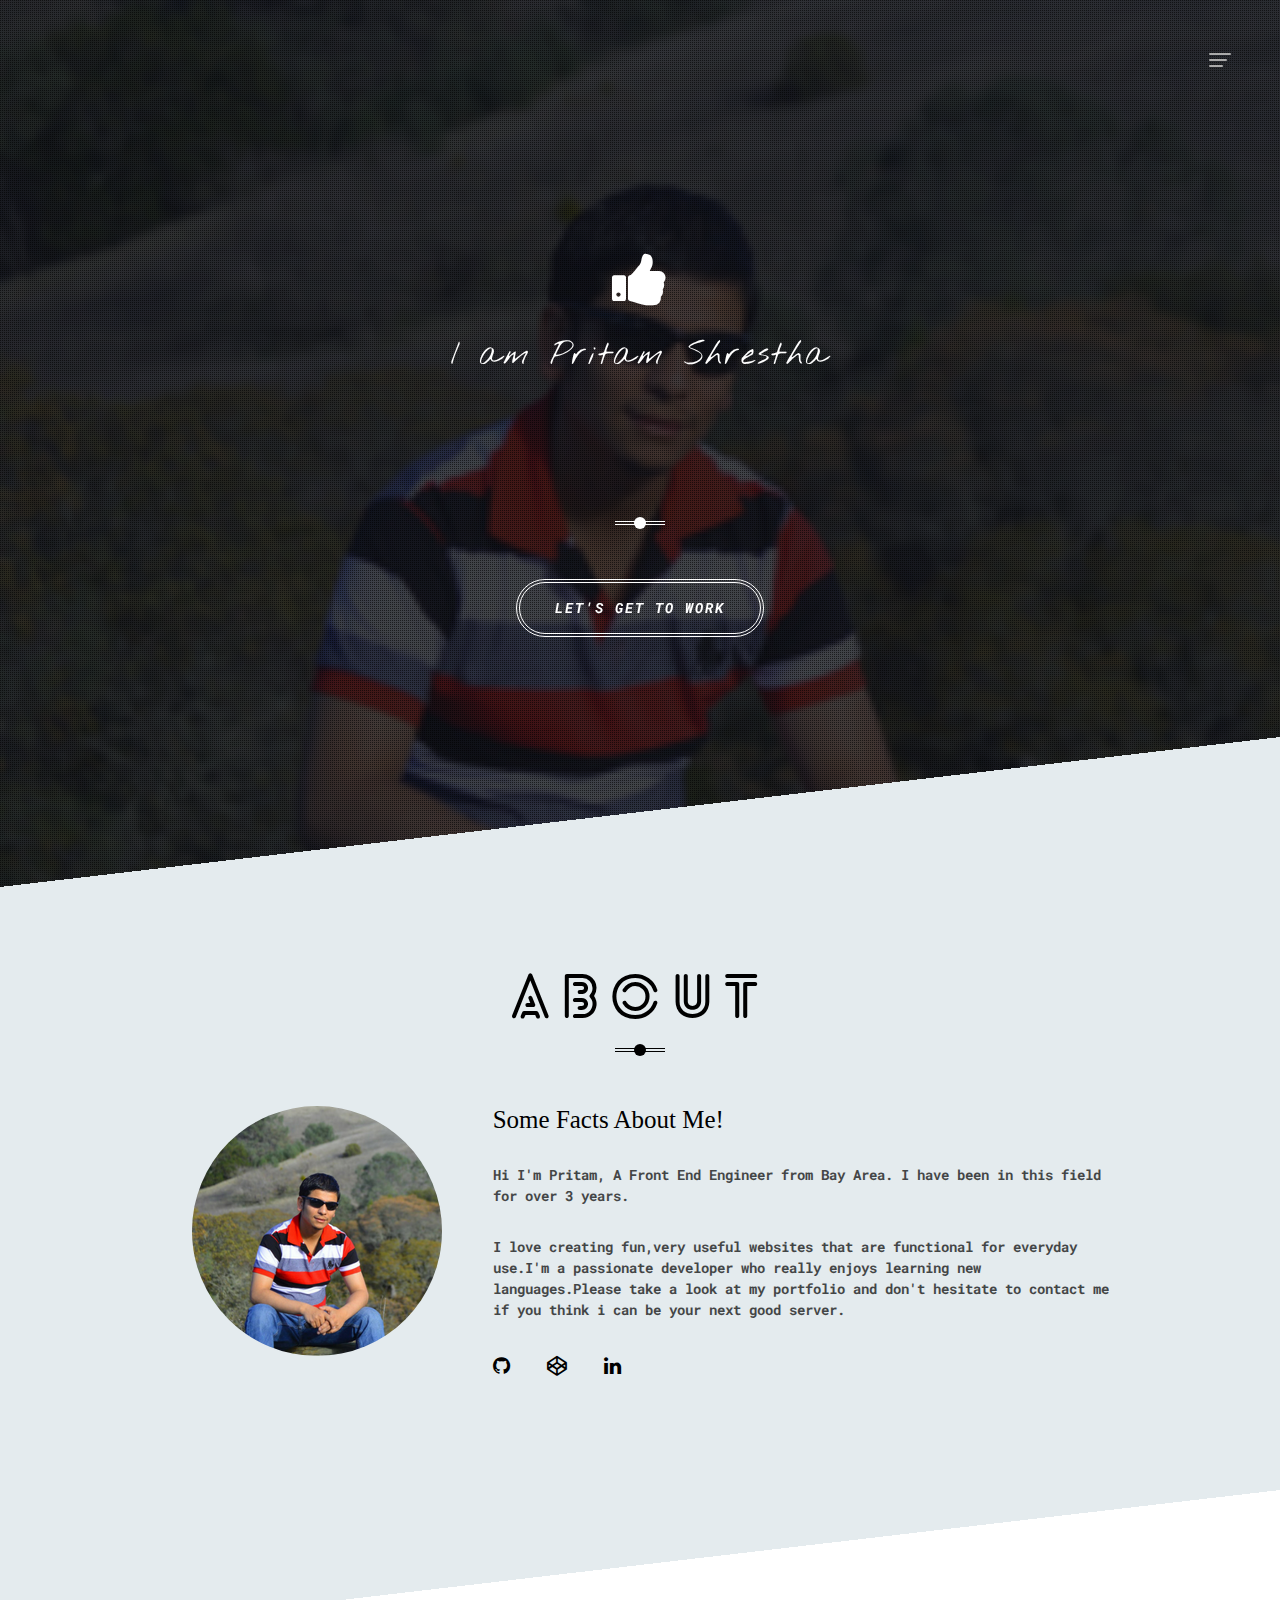
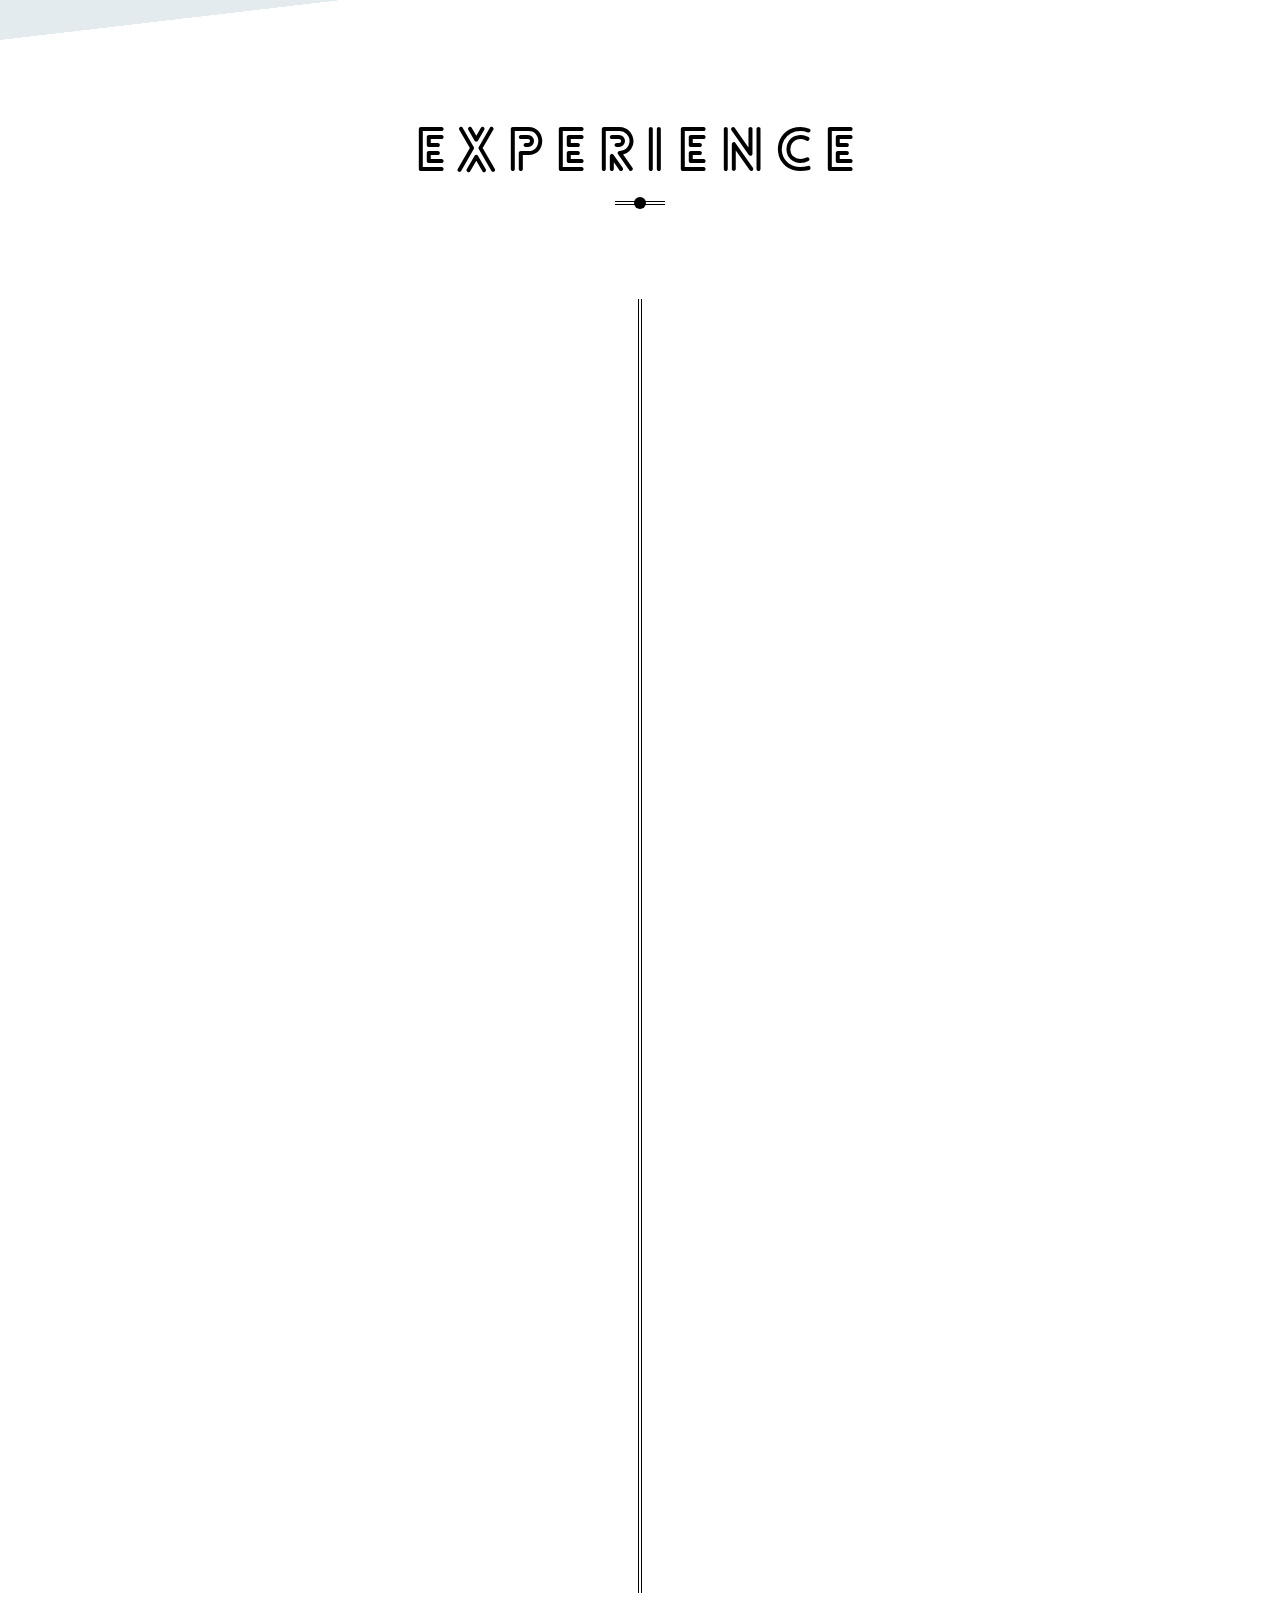
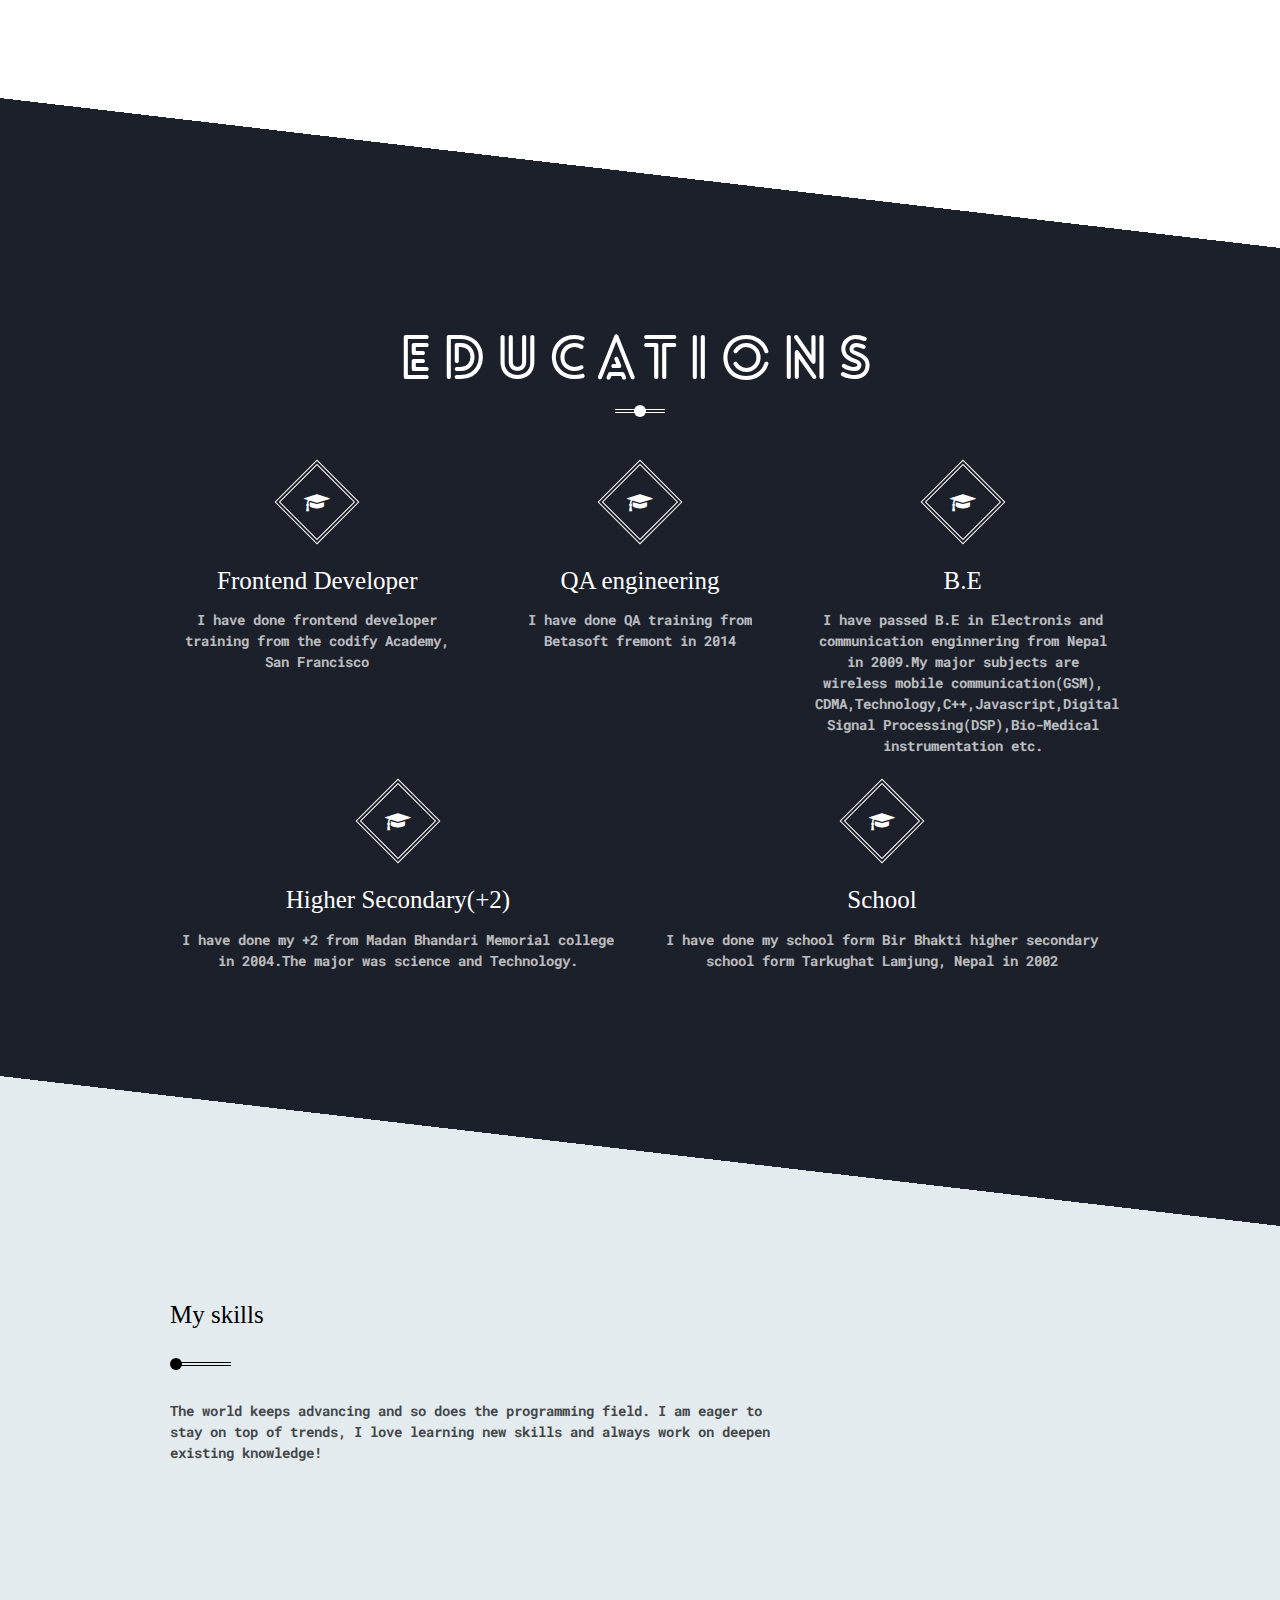
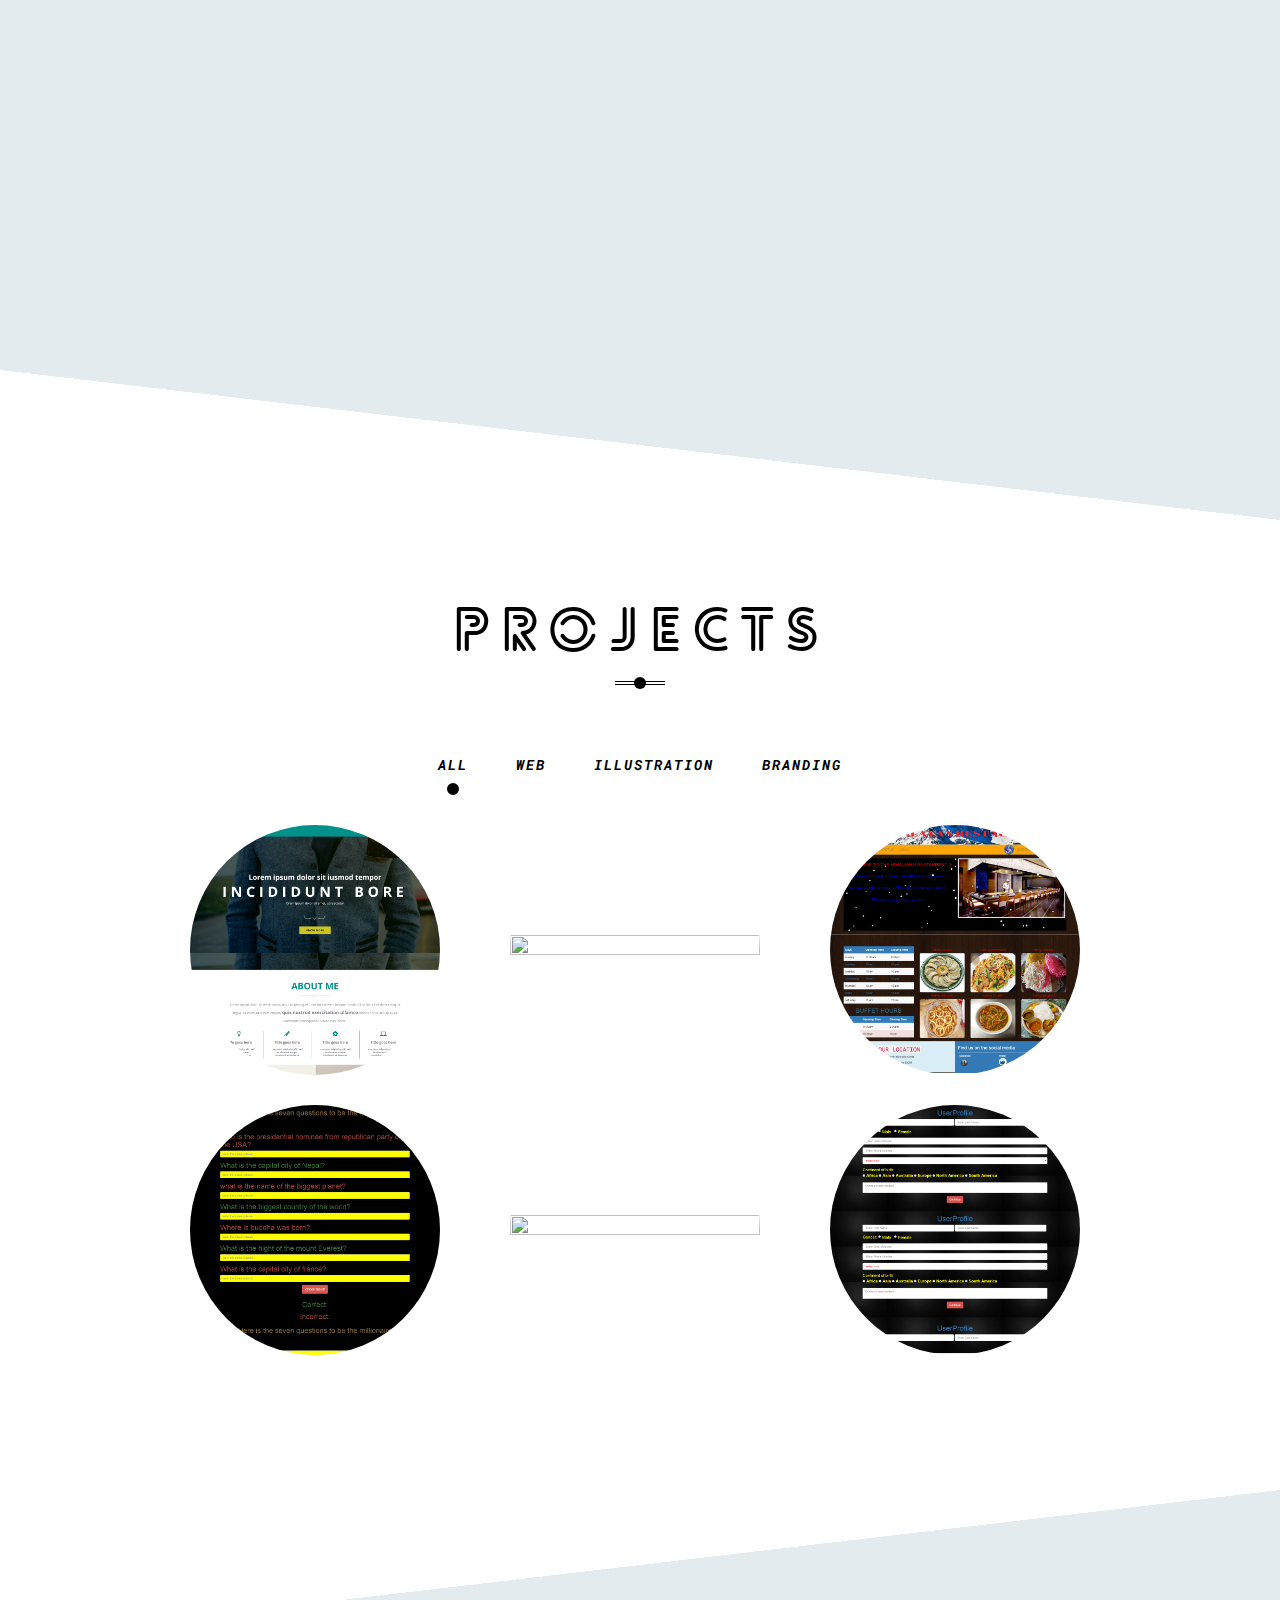
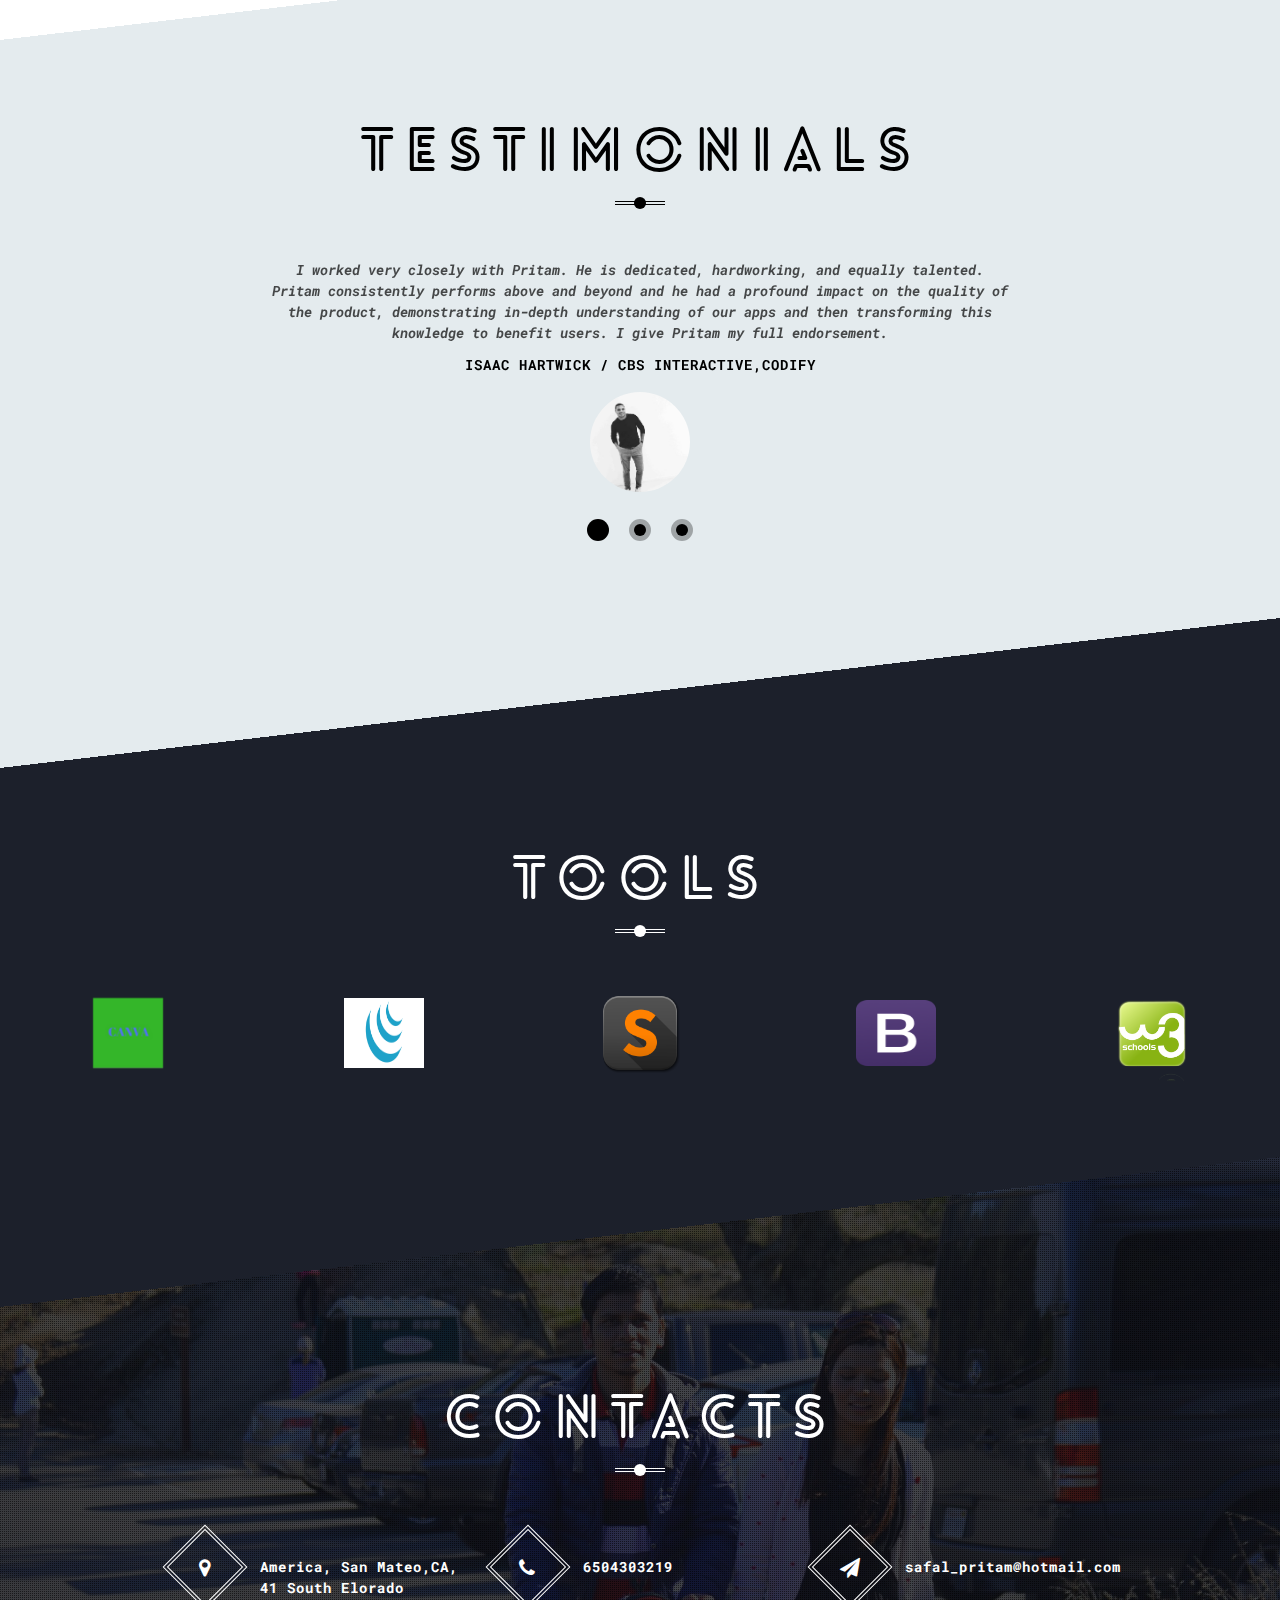
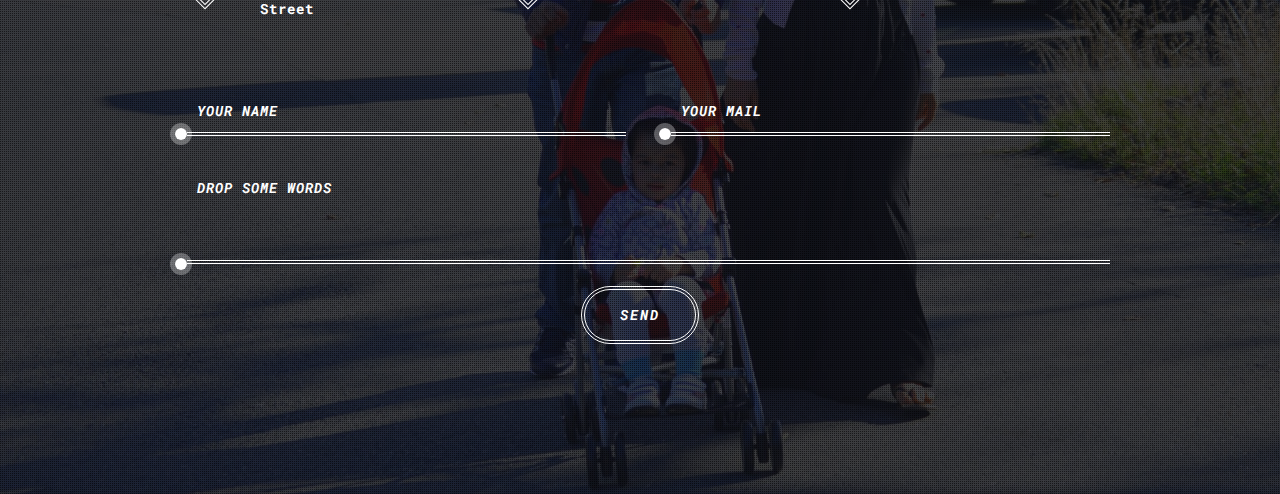
==== index.html @ 8dcb4925 "first commit" ====
<!DOCTYPE html>

<html lang="en">


<head>

  <meta charset="utf-8">
  <meta name="viewport" content="width=device-width, initial-scale=1">

  <title>Pritam shrestha</title>
  <meta name="description" content="One-page responsive VC HTML template">
  <meta name="keywords" content="template, clean, responsive, one-page, creative, vc">
  <meta name="author" content="Alex Ilin">


  <!-- Place favicon.ico in the root directory-->
  <link rel="favicon icon" href="images/mylogo.png">

  <!-- Animate.css-->
  <link rel="stylesheet" href="styles/animate.min.css">

  <!-- Normalize CSS-->
  <link rel="stylesheet" href="styles/normalize.css">

  <!-- Magnific Popup-->
  <link rel="stylesheet" href="plugins/magnific-popup/magnific-popup.css">

  <!-- Owl carousel-->
  <link rel="stylesheet" href="plugins/owl-carousel/owl.carousel.css">

  <!-- Font Awesome-->
  <link rel="stylesheet" href="styles/font-awesome.min.css">

  <!-- Google Fonts-->
  <link href="http://fonts.googleapis.com/css?family=Roboto+Mono:400,400italic,700italic,700%7CNothing+You+Could+Do" rel="stylesheet">

  <!-- Main Stylesheet-->
  <link rel="stylesheet" href="styles/main.css">

</head>

<body>

  <div class="wrapper h-card">

    <!-- BEGIN NAV-->
    <div class="main-nav">
      <nav>
        <ul>
          <li><a href="index.html#intro">Intro</a></li>
          <li><a href="index.html#about">About</a></li>
          <li><a href="index.html#expirience">Expirience</a></li>
          <li><a href="index.html#services">Services</a></li>
          <li><a href="index.html#skills">Skills</a></li>
          <li><a href="index.html#projects">Projects</a></li>
          <li><a href="index.html#testimonials">Testimonials</a></li>
          <li><a href="index.html#clients">Tools</a></li>
          <li><a href="index.html#contacts">Contact</a></li>
          
        </ul>
      </nav>
      <div class="btn-icon btn-nav">
        <div class="line"></div>
        <div class="line"></div>
        <div class="line"></div>
      </div>
    </div>
    <!-- END NAV-->

    <!-- BEGIN HEADER-->
    <section id="intro" class="section section-bg-img section-bg-overlay section-bottom-rise">
      <div class="bg"></div>
      <div class="section-inner">

        <div class="container">

          <div class="intro">
            <header class="heading"><i data-wow-delay="0.1s" class="fa fa-thumbs-up fa-6 wow fadeInDown"></i>
              <h1 class="wow zoomIn"><span class="name">I am <span class="fn">Pritam Shrestha</span></span><span class="animated-letters category"><b class="is-visible">Telecome-Engineer</b><b>QA-Engineer</b><b>Developer</b><b></span></h1>
              <div class="separator wow zoomIn"></div>
            </header>

            <div data-wow-delay="0.1s" class="wow fadeInUp"><a href="#contacts" class="btn btn-bordered btn-go">Let's get to work</a></div>
          </div>

        </div>

      </div>
      <canvas id="particles"></canvas>
    </section>
    <!-- END HEADER-->

    <!-- BEGIN ABOUT SECTION-->
    <section id="about" class="section section-bg-light section-top-rise section-bottom-rise">
      <div class="section-inner">

        <div class="container">

          <header class="heading">
            <h2>About</h2>
            <div class="separator"></div>
          </header>

          <div class="row">
            <div class="col span_4 center">
              <div class="site-photo"><img src="images/pritam1.png" width="250" height="250" alt="Photo" class="photo"></div>
            </div>
            <div class="col span_8">
              <h3 id="two">Some Facts About Me!</h3>
              <p>Hi I'm Pritam, A Front End Engineer from Bay Area. I have been in this field for over 3 years.</p>
              <p>I love creating fun,very useful websites that are functional for everyday use.I'm a passionate developer who really enjoys learning new languages.Please take a look at my portfolio and don't hesitate to contact me if you think i can be your next good server. </p>
              <ul class="social-nav">
                <!-- <li><a href="#"><i class="fa fa-behance"></i></a></li> -->
                <li><a href="https://github.com/pritamshrestha"><i class="fa fa-github"></i></a></li>
                <li><a href="https://codepen.io/pritamshrestha"><i class="fa fa-codepen"></i></a></li>
                <li><a href="https://www.linkedin.com/in/pritam-shrestha"><i class="fa fa-linkedin"></i></a></li>
                <!-- <li><a href="#"><i class="fa fa-flickr"></i></a></li> -->
                <!-- <li><a href="#"><i class="fa fa-instagram"></i></a></li> -->
              </ul>
            </div>
          </div>

        </div>

      </div>
    </section>
    <!-- END ABOUT SECTION-->

    <!-- BEGIN EXPIRIENCE SECTION-->
    <section id="expirience" class="section">
      <div class="section-inner">

        <div class="container">

          <header class="heading">
            <h2>Experience</h2>
            <div class="separator"></div>
          </header>

          <div class="expirience">
            <div class="expirience-item">
              <div class="icon-b wow bounceIn"><i class="fa fa-briefcase"></i></div>
              <div class="expirience-item-inner wow bounceInRight">
                <div class="date">2016+</div>
                <h3>Frontend Developer in Codify Academy</h3>
                <p>“I have never met someone who is more addicted to coding than Pritam” my mentor once said when he introduced me to fellow developer friends. And yes, one can safely say that all i do, and love doing, is writing clean, maintainable and efficient code. </p>

                <p> I am working on various projects writing W3C Validated HTML5, CSS and JavaScript /Json, create design prototypes, take care of performance optimization and debugging, use media queries to create cross device layouts and bring to life a mobile friendly UI.</p>
              </div>
            </div>
            <div class="expirience-item">
              <div class="icon-b wow bounceIn"><i class="fa fa-briefcase"></i></div>
              <div class="expirience-item-inner wow bounceInLeft">
                <div class="date">2014 - 2015</div>
                <h3>QA enginner</h3>
                <p>Involved in test activities for the different projects (web based, e-commerce, client-side applications)
Created test strategies, based on the analysis of the documentation to achieve the best result.
Analyzed requirements and development test plans, test scenarios and test cases.
Executed test cases for functional, unit, integration, validation, end-to-end and regression for web application.
Analyzed application and errors escalated issues to developers and verified fixes.
Developed test summary reports for the upper management.

</p>
              </div>
            </div>
            <div class="expirience-item">
              <div class="icon-b wow bounceIn"><i class="fa fa-briefcase"></i></div>
              <div class="expirience-item-inner wow bounceInRight">
                <div class="date">2011 - 2014</div>
                <h3>SFO</h3>
                <p>I have worked almost two years at the world's busiest airport SFO in a customer service center as a customer service repersentative.I was in-charge of a team of 10 people for customer service at international arrival of SFO.I tripled the annual income of this company through expert customer service handling.</p>
                
              </div>
            </div>
            
            <div class="expirience-item">
              <div class="icon-b wow bounceIn"><i class="fa fa-briefcase"></i></div>
              <div class="expirience-item-inner wow bounceInRight">
                <div class="date">2009- 2010</div>
                <h3>Telecome Engineer</h3>
                <p>Developed and wrote procedures for installation, use, and troubleshooting of   communications hardware and software.
                 Managed and controlled electrical supply and maintenance operations in GSM field, BS field and Telecom Exchange field.
                 Solved problems regarding to communicating devices on power issues

</p>
              </div>
            </div>
          </div>

        </div>

      </div>
    </section>
    <!-- END EXPIRIENCE SECTION-->

    <!-- BEGIN education section-->
    <section id="services" class="section section-bg-dark section-top-fall section-bottom-fall">
      <div class="section-inner">

        <div class="container">

          <header class="heading">
            <h2 id="one">EDUCATIONS</h2>
            <div class="separator"></div>
          </header>

          <div class="row services">
          <!-- adding the row -->
           <div class="row">
            <div class="col span_4">
                <div class="icon-b"><i class="fa fa-mortar-board"></i></div>
                <h3>Frontend Developer</h3>
                <p>I have done frontend developer training from the codify Academy, San Francisco</p>
             </div>
             <div class="col span_4">
                <div class="icon-b"><i class="fa fa-mortar-board"></i></div>
                <h3>QA engineering</h3>
                <p>I have done QA training from Betasoft fremont in 2014</p>
             </div>

            <div class="col span_4">
              <div class="icon-b"><i class="fa fa-mortar-board"></i></div>
              <h3>B.E</h3>
              <p>I have passed B.E in Electronis and communication enginnering from Nepal in 2009.My major subjects are wireless  mobile communication(GSM), CDMA,Technology,C++,Javascript,Digital Signal Processing(DSP),Bio-Medical instrumentation etc.</p>
            </div>
            </div>
          <!-- this is the end of the first row -->
          <!-- this is the start of the another row -->
          <div class="row">
            <div class="col span_6">
              <div class="icon-b"><i class="fa fa-mortar-board"></i></div>
              <h3>Higher Secondary(+2)</h3>
              <p>I have done my +2 from Madan Bhandari Memorial college in 2004.The major was science and Technology.</p>
            </div>
            <div class="col span_6">
              <div class="icon-b"><i class="fa fa-mortar-board"></i></div>
              <h3>School</h3>
              <p>I have done my school form Bir Bhakti higher secondary school form Tarkughat Lamjung, Nepal in 2002</p>
            </div>
            
            </div>
            <!-- this is the end of the second row -->
        

        </div>

      </div>
    </section>
    <!-- END SERVICES SECTION-->

    <!-- BEGIN SKILLS SECTION-->
    <section id="skills" class="section section-bg-light section-top-fall section-bottom-fall">
      <div class="section-inner">

        <div class="container">

          <div class="row">
            <div class="col span_8">
              <h3 id="two">My skills</h3>
              <div class="separator l"></div>
              <p>The world keeps advancing and so does the programming field. I am eager to stay on top of trends, I love learning new skills and always work on deepen existing knowledge!</p>
              
            </div>
            <div class="col span_4">
              <div class="skills">
                <div data-progress="100" class="skills-item wow">
                  <div class="skills-item-progress"></div>
                  <h4>JQUERY AND JAVASCRIPT</h4>
                </div>
                <div data-progress="100" class="skills-item wow">
                  <div class="skills-item-progress"></div>
                  <h4>GIT AND GITHUB</h4>
                </div>
                <div data-progress="100" class="skills-item wow">
                  <div class="skills-item-progress"></div>
                  <h4>HTML AND CSS3</h4>
                </div>
                <div data-progress="100" class="skills-item wow">
                  <div class="skills-item-progress"></div>
                  <h4>BOOTSTRAP</h4>
                </div>
                <div data-progress="100" class="skills-item wow">
                  <div class="skills-item-progress"></div>
                  <h4>ANGULARJS</h4>
                </div>
                <div data-progress="100" class="skills-item wow">
                  <div class="skills-item-progress"></div>
                  <h4>C</h4>
                </div>
                <div data-progress="100" class="skills-item wow">
                  <div class="skills-item-progress"></div>
                  <h4>c++</h4>
                </div>
                <div data-progress="100" class="skills-item wow">
                  <div class="skills-item-progress"></div>
                  <h4>JAVA</h4>
                </div>
                <div data-progress="100" class="skills-item wow">
                  <div class="skills-item-progress"></div>
                  <h4>SQL</h4>
                </div>
                <div data-progress="100" class="skills-item wow">
                  <div class="skills-item-progress"></div>
                  <h4>QUALITY CENTER</h4>
                </div>
                <div data-progress="100" class="skills-item wow">
                  <div class="skills-item-progress"></div>
                  <h4>QA TESTING AND AUTOMATION</h4>
                </div>
              </div>
            </div>
          </div>

        </div>

      </div>
    </section>
    <!-- END SKILLS SECTION-->

    <!-- BEGIN PROJECTS SECTION-->
    <section id="projects" class="section">
      <div class="section-inner">

        <div class="container">

          <header class="heading">
            <h2>Projects</h2>
            <div class="separator"></div>
          </header>

          <ul class="filter">
            <li data-group="all" class="active">All</li>
            <li data-group="web">Web</li>
            <li data-group="illustration">Illustration</li>
            <li data-group="branding">Branding</li>
          </ul>

          <ul class="works">
            <li data-groups="[&quot;web&quot;]" class="works-item"><a href="#works-item-details-1" class="works-item-link"><span class="works-item-thumb"><img src="images/replication.png" width="250" height="250" alt=""></span></a>
              <div id="works-item-details-1" class="popup mfp-hide">
                <figure><img src="images/replication1.png" width="750" height="500" alt=""></figure>
                <div class="popup-inner">
                  <h3>Replication</h3>
                  <p>This is the first project of this portfolio.Where i replicated the simple website by using CSS and HTML.</p>
                  <div class="center"><a href="Replication/index.html" class="btn">View site</a></div>
                </div>
              </div>
            </li>
            <li data-groups="[&quot;branding&quot;]" class="works-item"><a href="#works-item-details-2" class="works-item-link"><span class="works-item-thumb"><img src="images/advanced.png" width="250" height="250" alt=""></span></a>
              <div id="works-item-details-2" class="popup mfp-hide">
                <figure><img src="images/advanced1.png" width="750" height="500" alt=""></figure>
                <div class="popup-inner">
                  <h3>Advanced Replication</h3>
                  <p>This is the another replication project.Where i replicated the advanced website with the help of CSS and HTML.</p>
                  <div class="center"><a href="Advanced%20-strich/index.html" class="btn">View site</a></div>
                </div>
              </div>
            </li>
            <li data-groups="[&quot;web&quot;]" class="works-item works-item-w"><a href="#works-item-details-3" class="works-item-link"><span class="works-item-thumb"><img src="images/restaurant.png" width="250" height="250" alt=""></span></a>
              <div id="works-item-details-3" class="popup mfp-hide">
                <figure><img src="images/restaurant1.png" width="750" height="500" alt=""></figure>
                <div class="popup-inner">
                  <h3>Restaurant Project</h3>
                  <p>This is my restaurant project where i built multipage website using CSS,BOOTSTRAP,JQUERY,HTML,PLUGIN and JAVASCRIPT.It is reponsive in nature.</p>
                  <div class="center"><a href="Restaurant/index1.html" class="btn">View site</a></div>
                </div>
              </div>
            </li>
            <li data-groups="[&quot;illustration&quot;]" class="works-item works-item-t"><a href="#works-item-details-4" class="works-item-link"><span class="works-item-thumb"><img src="images/frontquiz.png" width="250" height="250" alt=""></span></a>
              <div id="works-item-details-4" class="popup mfp-hide">
                <figure><img src="images/million1.png" width="750" height="500" alt=""></figure>
                <div class="popup-inner">
                  <h3>QuizApp Project</h3>
                  <p>This is my another quiz type project where you can enter the answers of the asked questions and it will display the result with the prize and awesome fireworks.</p>
                  <div class="center"><a href="QuizApp/quiz.html" class="btn">View site</a></div>
                </div>
              </div>
            </li>
            <li data-groups="[&quot;web&quot;]" class="works-item"><a href="#works-item-details-5" class="works-item-link"><span class="works-item-thumb"><img src="images/gallery.png" width="250" height="250" alt=""></span></a>
              <div id="works-item-details-5" class="popup mfp-hide">
                <figure><img src="images/gallery1.png" width="750" height="500" alt=""></figure>
                <div class="popup-inner">
                  <h3>Clothes-Gallery</h3>
                  <p>This is my ecommerce project where i displayed the different clothes and their information for the end user.I have done this project using object constructor method.</p>
                  <div class="center"><a href="clothes-gallory/index.html" class="btn">View site</a></div>
                </div>
              </div>
            </li>
            <li data-groups="[&quot;branding&quot;]" class="works-item"><a href="#works-item-details-6" class="works-item-link"><span class="works-item-thumb"><img src="images/frontprofile.png" width="250" height="250" alt=""></span></a>
              <div id="works-item-details-6" class="popup mfp-hide">
                <figure><img src="images/profile1.png" width="750" height="500" alt=""></figure>
                <div class="popup-inner">
                  <h3>UserProfile Project</h3>
                  <p>This is also another project i have done using the javascript.Where you can enter all your information.Once you click the button it will create the new page to display the all entered information of the user</p>
                  <div class="center"><a href="ProfileApp/index.html" class="btn">View site</a></div>
                </div>
              </div>
            </li>
          </ul>
        </div>
      </div>
    </section>
    <!-- END PROJECTS SECTION-->

    <!-- BEGIN TESTIMONIALS SECTION-->
    <section id="testimonials" class="section section-bg-light section-top-rise section-bottom-rise">
      <div class="section-inner">

        <div class="container">

          <header class="heading">
            <h2 id="two">Testimonials</h2>
            <div class="separator"></div>
          </header>

          <div class="slideshow testimonials">
            <blockquote>
              <p>I worked very closely with Pritam. He is dedicated, hardworking, and equally talented. Pritam consistently performs above and beyond and he had a profound impact on the quality of the product, demonstrating in-depth understanding of our apps and then transforming this knowledge to benefit users. I give Pritam my full endorsement.</p>
              <div class="author">isaac hartwick / cbs interactive,codify</div>
              <div class="site-photo"><img src="images/isaachartwick.jpg" width="70" height="70" alt=""></div>
            </blockquote>
            <blockquote>
              <p>It’s rare that you come across a stand out talent like Pritam. I am particularly impressed how quickly he takes on new challenges! His work is incredibly thorough and efficient. No matter how tight a deadline is, i know Pritam gets it done. He thinks outside of the box, is passionate and communicates effectively.</p>
              <div class="author">narayan / Google</div>
              <div class="site-photo"><img src="images/daji.jpg" width="70" height="70" alt=""></div>
            </blockquote>
            <blockquote>
              <p>I've never met someone who's more addicted to coding than Pritam! he's not only fun to hang out with but the quality of her work is outstanding. No matter how late at night, Pritam doesn't stop until it's done. He is an inspiration to our students!</p>
              <div class="author">Matt brody / Codify</div>
              <div class="site-photo"><img src="images/matt.jpg" width="70" height="70" alt=""></div>
            </blockquote>
          </div>

        </div>

      </div>
    </section>
    <!-- END TESTIMONIALS SECTION-->

    <!-- BEGIN CLIENTS SECTION-->
    <section id="clients" class="section section-bg-dark section-top-rise section-bottom-rise">
      <div class="section-inner">

        <header class="heading">
          <h2 id="one">TOOLS</h2>
          <div class="separator"></div>
        </header>

        <div class="clients">
          <div class="clients-item"><a href="https://www.canva.com"><img src="images/canva.png" width="70" height="70" alt=""></a></div>
          <div class="clients-item"><a href="https://www.jquery.com"><img src="images/jquery-logo.jpg" width="80" height="70" alt=""></a></div>
          <div class="clients-item"><a href="https://www.sublimetext.com"><img src="images/sublime.png" width="80" height="80" alt=""></a></div>
          <div class="clients-item"><a href="https://www.getbootstrap.com"><img src="images/bootstrap.png" width="80" height="66" alt=""></a></div>
          <div class="clients-item"><a href="http://www.w3schools.com/"><img src="images/w3schools.png" width="95" height="95" alt=""></a></div>
          <div class="clients-item"><a href="https://developer.chrome.com/devtools"><img src="images/chrome_logo.png" width="80" height="80" alt=""></a></div>
          <div class="clients-item"><a href="http://www.photoshop.com/"><img src="images/ps.jpg" width="80" height="70" alt=""></a></div>
          <div class="clients-item"><a href="https://www.office.com"><img src="images/msoffice.png" width="80" height="80" alt=""></a></div>
          
        </div>

      </div>
    </section>
    <!-- END CLIENTS SECTION-->

    <!-- BEGIN FOOTER-->
    <section id="contacts" class="section section-bg-img section-bg-overlay section-top-rise">
      <div class="bg"></div>
      <div class="section-inner">

        <div class="container">

          <header class="heading">
            <h2 id="one">Contacts</h2>
            <div class="separator"></div>
          </header>

          <div class="contacts">
            <div class="row">
              <div class="col span_4">
                <div class="contacts-item">
                  <div class="icon-b"><i class="fa fa-map-marker"></i></div>
                  <address class="adr"><span class="country-name">America</span>, <span class="locality">San Mateo,CA</span>, <br><span class="street-address">41 South Elorado Street</span></address>
                </div>
              </div>
              <div class="col span_4">
                <div class="contacts-item">
                  <div class="icon-b"><i class="fa fa-phone"></i></div><span class="tel">6504303219</span>
                </div>
              </div>
              <div class="col span_4">
                <div class="contacts-item">
                  <div class="icon-b"><i class="fa fa-send"></i></div><a href="mailto:mail@yoursite.com" class="email">safal_pritam@hotmail.com</a>
                </div>
              </div>
            </div>
          </div>
          <form method="post" action="send.php" class="contact-form">
            <div class="row">
              <div class="col span_6">
                <div class="input">
                  <label for="name">Your name</label>
                  <div class="input-field">
                    <input type="text" name="name" id="name" class="input-field-item required">
                  </div>
                </div>
              </div>
              <div class="col span_6">
                <div class="input">
                  <label for="email">Your mail</label>
                  <div class="input-field">
                    <input type="text" name="email" id="email" class="input-field-item required">
                  </div>
                </div>
              </div>
            </div>
            <div class="input">
              <label for="message">Drop some words</label>
              <div class="input-field">
                <textarea name="message" id="message" cols="30" rows="5" class="input-field-item required"></textarea>
              </div>
            </div>
            <div class="center">
              <input type="submit" value="Send" class="btn btn-bordered">
            </div>
          </form>

        </div>

      </div>
    </section>
    <!-- END FOOTER-->

  </div>

  <!-- jQuery-->
  <script src="scripts/jquery.min.js"></script>

  <!-- Instafeed-->
  <script src="plugins/instafeed/instafeed.min.js"></script>

  <!-- Google Maps API-->
  <script src="https://maps.googleapis.com/maps/api/js?v=3.exp"></script>

  <!-- Magnific Popup-->
  <script src="plugins/magnific-popup/jquery.magnific-popup.min.js"></script>

  <!-- One Page Nav-->
  <script src="plugins/one-page-nav/jquery.nav.js"></script>

  <!-- Owl Carousel-->
  <script src="plugins/owl-carousel/owl.carousel.min.js"></script>

  <!-- Shuffle-->
  <script src="plugins/shuffle/jquery.shuffle.modernizr.min.js"></script>

  <!-- Twitter Fetcher-->
  <script src="plugins/twitter-fetcher/twitterFetcher_min.js"></script>

  <!-- Validate-->
  <script src="plugins/jquery-validate/jquery.validate.min.js"></script>

  <!-- WOW-->
  <script src="plugins/wowjs/wow.min.js"></script>

  <!-- Main Scripts-->
  <script src="scripts/main.js"></script>

</body>

</html>
---- styles/main.css ----
@charset "UTF-8";
@font-face {
  font-family: 'loveloline_bold';
  src: url("../fonts/lovelo_line_bold-webfont.eot");
  src: url("../fonts/lovelo_line_bold-webfont.eot?#iefix") format("embedded-opentype"), url("../fonts/lovelo_line_bold-webfont.woff2") format("woff2"), url("../fonts/lovelo_line_bold-webfont.woff") format("woff"), url("../fonts/lovelo_line_bold-webfont.ttf") format("truetype"), url("../fonts/lovelo_line_bold-webfont.svg#loveloline_bold") format("svg");
  font-weight: normal;
  font-style: normal;
}

body {
  position: relative;
  background: #fff;
  font: 87.5%/1 Roboto Mono, serif;
  -webkit-tap-highlight-color: transparent;
}

h1 {
  margin: 0 0 30px;
  font: 6.42857em / 1 loveloline_bold;
  letter-spacing: 5px;
  text-transform: uppercase;
}

h1 .name {
  display: block;
  margin: 0 0 25px;
  font: 0.35714em / 1 Nothing You Could Do, cursive;
  letter-spacing: 2px;
  text-transform: none;
  color:#ffffff;/*changed color*/
}

h1 b {
  font-weight: normal;
}

h2 {
  margin: 0 0 30px;
  font: 4.28571em / 1.2 loveloline_bold;
  letter-spacing: 10px;
  text-transform: uppercase;
}

h2 a {
  text-decoration: none;
  color: currentColor;
}

h3 {
  margin: 0 0 30px;
  font: 1.78571em / 1.1 Source Code Pro, cursive;
  /*adding green color*/
  color:#ffffff;
}
/*adding new class*/
#two{
  color:#000000;
}

h3 a {
  text-decoration: none;
  color: currentColor;
}

h4 {
  margin: 0 0 10px;
  font-weight: bold;
  font-style: italic;
  letter-spacing: 1px;
  text-transform: uppercase;
}

p,
ul,
ol,
address {
  margin: 0 0 30px;
  font-style: normal;
  line-height: 1.5;
  opacity: 0.7;
}

ol,
ul {
  padding: 0 0 0 30px;
}

ol li,
ul li {
  padding: 0 0 5px;
}

a {
  /*modified*/
  color: #aaa;
  transition: 0.3s;
}

a:hover {
  text-decoration: none;
}

a .fa {
  margin: 0 5px 0 0;
}

blockquote {
  margin: 0 0 30px;
  padding: 30px 100px;
  border: 4px double;
  border-left: none;
  border-right: none;
  text-align: center;
}

blockquote p {
  margin-bottom: 15px;
  font-style: italic;
}

blockquote .author {
  margin: 0 0 20px;
  font-weight: bold;
  font-size: 1em;
  letter-spacing: 1px;
  text-transform: uppercase;
}

figure {
  margin: 0;
}

figure img {
  max-width: 100%;
  height: auto;
}

label {
  font-style: italic;
  font-size: 1em;
  letter-spacing: 1px;
  text-transform: uppercase;
}

form p {
  opacity: 1;
}

input[type="text"],
input[type="password"],
input[type="email"],
textarea {
  position: relative;
  width: 100%;
  margin: 0;
  padding: 10px;
  background: transparent;
  border: none;
  border-bottom: 4px double currentColor;
  box-sizing: border-box;
  border-radius: 0;
  font: 1em / 1 Roboto Mono, serif;
  color: currentColor;
  transition: 0.3s;
  outline: none;
}

textarea {
  resize: none;
}

select {
  width: 100%;
  padding: 10px;
  border: 4px double;
}

hr {
  margin: 50px 0;
  background: none;
  border: none;
  border-bottom: 4px double;
  color: #000;
}

.section-bg-dark hr,
.section-bg-overlay hr,
.section-bg-img-dark hr {
  color: #ffffff;
}

.section-bg-light hr {
  color: #000000;
}

.content-box-dark hr {
  color: #ffffff;
}

.content-box-light hr {
  color: #000000;
}

sup {
  vertical-align: top;
  line-height: 1;
}

table {
  width: 100%;
  border: 4px double;
}

table th,
table td {
  padding: 10px;
  text-align: left;
  border: 1px solid;
}

a.alignleft,
a.alignright {
  position: relative;
  z-index: 5;
}

.no-margin {
  margin: 0 !important;
}

.no-padding {
  padding: 0 !important;
}

.no-padding .section-inner {
  padding: 0 !important;
}

.container {
  position: relative;
  width: 940px;
  margin: auto;
  z-index: 10;
}

.row:after {
  content: "";
  display: table;
  clear: both;
}

.row > .col {
  border: 0px solid transparent;
  float: left;
  box-sizing: border-box;
  background-clip: padding-box !important;
  margin-left: 3%;
}

.row .col:first-child {
  margin-left: 0;
}

.row .span_1 {
  width: 5.5833333333%;
  border-left-width: 0;
  padding: 0 0%;
  margin-left: 3%;
}

.row .span_2 {
  width: 14.1666666667%;
  border-left-width: 0;
  padding: 0 0%;
  margin-left: 3%;
}

.row .span_3 {
  width: 22.75%;
  border-left-width: 0;
  padding: 0 0%;
  margin-left: 3%;
}

.row .span_4 {
  width: 31.3333333333%;
  border-left-width: 0;
  padding: 0 0%;
  margin-left: 3%;
}

.row .span_5 {
  width: 39.9166666667%;
  border-left-width: 0;
  padding: 0 0%;
  margin-left: 3%;
}

.row .span_6 {
  width: 48.5%;
  border-left-width: 0;
  padding: 0 0%;
  margin-left: 3%;
}

.row .span_7 {
  width: 57.0833333333%;
  border-left-width: 0;
  padding: 0 0%;
  margin-left: 3%;
}

.row .span_8 {
  width: 65.6666666667%;
  border-left-width: 0;
  padding: 0 0%;
  margin-left: 3%;
}

.row .span_9 {
  width: 74.25%;
  border-left-width: 0;
  padding: 0 0%;
  margin-left: 3%;
}

.row .span_10 {
  width: 82.8333333333%;
  border-left-width: 0;
  padding: 0 0%;
  margin-left: 3%;
}

.row .span_11 {
  width: 91.4166666667%;
  border-left-width: 0;
  padding: 0 0%;
  margin-left: 3%;
}

.row .span_12 {
  margin-left: 0;
  width: 100%;
}

.section {
  position: relative;
}

.section .section-inner {
  overflow: hidden;
  padding-top: 150px;
  background-repeat: no-repeat;
  background-position: 50% 50%;
  background-size: cover;
  background-color: #fff;
}

[class*="section-bg"] .section-inner,
.section:last-child .section-inner {
  padding-bottom: 150px;
}

.section + [class*="section-bg"] {
  margin-top: 150px;
}

[class*="section-bg"] + [class*="section-bg"] {
  margin-top: 0;
}

.section-top-rise,
.section-top-fall,
.section-bottom-rise,
.section-bottom-fall {
  z-index: 10;
}

.section-top-rise:before, .section-top-rise:after,
.section-top-fall:before,
.section-top-fall:after,
.section-bottom-rise:before,
.section-bottom-rise:after,
.section-bottom-fall:before,
.section-bottom-fall:after {
  content: '';
  display: none;
  position: absolute;
  left: 0;
  width: 100%;
  height: 150px;
  z-index: 5;
}

.section-top-rise:before,
.lte-ie9 .section-top-rise .before,
.section-top-fall:before,
.lte-ie9
.section-top-fall .before,
.section-bottom-rise:before,
.lte-ie9
.section-bottom-rise .before,
.section-bottom-fall:before,
.lte-ie9
.section-bottom-fall .before {
  top: -150px;
}

.section-top-rise:after,
.lte-ie9 .section-top-rise .after,
.section-top-fall:after,
.lte-ie9
.section-top-fall .after,
.section-bottom-rise:after,
.lte-ie9
.section-bottom-rise .after,
.section-bottom-fall:after,
.lte-ie9
.section-bottom-fall .after {
  bottom: -150px;
}

.lte-ie9 .section-top-rise:before,
.lte-ie9 .section-top-rise:after, .lte-ie9
.section-top-fall:before,
.lte-ie9
.section-top-fall:after, .lte-ie9
.section-bottom-rise:before,
.lte-ie9
.section-bottom-rise:after, .lte-ie9
.section-bottom-fall:before,
.lte-ie9
.section-bottom-fall:after {
  display: none;
}

.lte-ie9 .section-top-rise .before,
.lte-ie9 .section-top-rise .after, .lte-ie9
.section-top-fall .before,
.lte-ie9
.section-top-fall .after, .lte-ie9
.section-bottom-rise .before,
.lte-ie9
.section-bottom-rise .after, .lte-ie9
.section-bottom-fall .before,
.lte-ie9
.section-bottom-fall .after {
  position: absolute;
  left: 0;
  width: 0;
  height: 0;
  border-width: 0;
  border-style: solid;
  border-color: transparent;
  z-index: 5;
}

.section-top-rise.section-bg-img:before, .section-top-rise.section-bg-img:after,
.lte-ie9 .section-top-rise.section-bg-img .before,
.lte-ie9 .section-top-rise.section-bg-img .after,
.section-top-fall.section-bg-img:before,
.section-top-fall.section-bg-img:after,
.lte-ie9
.section-top-fall.section-bg-img .before,
.lte-ie9
.section-top-fall.section-bg-img .after,
.section-bottom-rise.section-bg-img:before,
.section-bottom-rise.section-bg-img:after,
.lte-ie9
.section-bottom-rise.section-bg-img .before,
.lte-ie9
.section-bottom-rise.section-bg-img .after,
.section-bottom-fall.section-bg-img:before,
.section-bottom-fall.section-bg-img:after,
.lte-ie9
.section-bottom-fall.section-bg-img .before,
.lte-ie9
.section-bottom-fall.section-bg-img .after {
  -webkit-transform: rotate(180deg);
      -ms-transform: rotate(180deg);
          transform: rotate(180deg);
}

[class*="section-top"]:before {
  display: block;
}

.section + [class*="section-top"] {
  margin-top: 225px;
}

[class*="section-top"].section-bg-img .bg {
  top: -150px;
}

[class*="section-top"] .section-inner {
  padding-top: 75px;
}

[class*="section-bottom"] {
  margin-bottom: 75px;
}

[class*="section-bottom"]:after {
  display: block;
}

[class*="section-bottom"].section-bg-img .bg {
  bottom: -150px;
}

[class*="section-bottom"] .section-inner {
  padding-bottom: 75px;
}

[class*="section-bottom"] + .section {
  margin-top: 150px;
}

[class*="section-bottom"] + .section .section-inner {
  padding-top: 75px;
}

.section-top-rise:before {
  background: linear-gradient(to bottom right, transparent, transparent 50%, #fff 50%, #fff);
}

.section-top-rise.section-bg-dark:before {
  background: linear-gradient(to bottom right, transparent, transparent 50%, #1C202B 50%, #1C202B);
}

.section-top-rise.section-bg-light:before {
  background: linear-gradient(to bottom right, transparent, transparent 50%, #E4EBEE 50%, #E4EBEE);
}

.lte-ie9 .section-top-rise .before {
  border-left-width: 1500px;
  border-bottom-width: 150px;
  border-bottom-color: #fff;
}

.lte-ie9 .section-top-rise.section-bg-dark .before {
  border-bottom-color: #1C202B;
}

.lte-ie9 .section-top-rise.section-bg-light .before {
  border-bottom-color: #E4EBEE;
}

.section-top-fall:before {
  background: linear-gradient(to bottom left, transparent, transparent 50%, #fff 50%, #fff);
}

.section-top-fall.section-bg-dark:before {
  background: linear-gradient(to bottom left, transparent, transparent 50%, #1C202B 50%, #1C202B);
}

.section-top-fall.section-bg-light:before {
  background: linear-gradient(to bottom left, transparent, transparent 50%, #E4EBEE 50%, #E4EBEE);
}

.lte-ie9 .section-top-fall .before {
  border-left-width: 1500px;
  border-top-width: 150px;
  border-left-color: #fff;
}

.lte-ie9 .section-top-fall.section-bg-dark .before {
  border-left-color: #1C202B;
}

.lte-ie9 .section-top-fall.section-bg-light .before {
  border-left-color: #E4EBEE;
}

.section-bottom-rise:after {
  background: linear-gradient(to bottom right, #fff, #fff 50%, transparent 50%, transparent);
}

.section-bottom-rise.section-bg-dark:after {
  background: linear-gradient(to bottom right, #1C202B, #1C202B 50%, transparent 50%, transparent);
}

.section-bottom-rise.section-bg-light:after {
  background: linear-gradient(to bottom right, #E4EBEE, #E4EBEE 50%, transparent 50%, transparent);
}

.lte-ie9 .section-bottom-rise .after {
  border-top-width: 150px;
  border-right-width: 1500px;
  border-top-color: #fff;
}

.lte-ie9 .section-bottom-rise.section-bg-dark .after {
  border-top-color: #1C202B;
}

.lte-ie9 .section-bottom-rise.section-bg-light .after {
  border-top-color: #E4EBEE;
}

.section-bottom-fall:after {
  background: linear-gradient(to bottom left, #fff, #fff 50%, transparent 50%, transparent);
}

.section-bottom-fall.section-bg-dark:after {
  background: linear-gradient(to bottom left, #1C202B, #1C202B 50%, transparent 50%, transparent);
}

.section-bottom-fall.section-bg-light:after {
  background: linear-gradient(to bottom left, #E4EBEE, #E4EBEE 50%, transparent 50%, transparent);
}

.lte-ie9 .section-bottom-fall .after {
  border-bottom-width: 150px;
  border-right-width: 1500px;
  border-right-color: #fff;
}

.lte-ie9 .section-bottom-fall.section-bg-dark .after {
  border-right-color: #1C202B;
}

.lte-ie9 .section-bottom-fall.section-bg-light .after {
  border-right-color: #E4EBEE;
}

.section-bg-img {
  z-index: 5;
}

.section-bg-img:before {
  top: -151px;
}

.section-bg-img:after {
  bottom: -151px;
}

.section-bg-img .bg {
  position: absolute;
  left: 0;
  top: 0;
  right: 0;
  bottom: 0;
  background-repeat: no-repeat;
  background-position: 50% 50%;
  background-size: cover;
  z-index: 4;
}

.section-bg-img.section-bg-overlay {
  /*modified*/
  color: #ffffff;
}

.section-bg-img.section-bg-overlay .bg:before {
  content: '';
  position: absolute;
  left: 0;
  top: 0;
  width: 100%;
  height: 100%;
  background: rgba(28, 32, 43, 0.7) url("../images/overlay.png");
  z-index: 5;
}

.section-bg-img.section-bg-img-dark {
  color: #fff;
}

.section-bg-dark .section-inner {
  background-color: #1C202B;
  color: #ffffff;
}

.section-bg-dark + .section-bg-dark .section-inner {
  padding-top: 0;
}

.section-bg-light .section-inner {
  background-color: #E4EBEE;
  color: #000000;
}

.section-bg-light + .section-bg-light .section-inner {
  padding-top: 0;
}

.content-box-dark {
  background-color: #1C202B;
  color: #ffffff;
}

.section-bg-dark .content-box-dark {
  background-color: #262b3a;
}

.content-box-light {
  background-color: #E4EBEE;
  color: #000000;
}

.section-bg-light .content-box-light {
  background-color: #d4dfe4;
}

#intro {
  text-align: center;
}
/*this is for the header background image*/
#intro .bg {
  background-image: url("../images/pritam1.png");
}

#intro #particles {
  position: absolute;
  left: 0;
  top: 0;
  z-index: 5;
}

#contacts .bg {
  background-image: url("../images/pritam2.jpg");
}

.widget h3 {
  text-align: center;
  font-weight: normal;
}

.widget p {
  opacity: 1;
}

.widget ul,
.widget ol {
  padding: 0;
  list-style: none;
  opacity: 1;
}

.widget .avatar,
.widget .post-thumbnail {
  float: left;
  width: 50px;
  height: 50px;
  margin: 0 15px 0 0;
  border-radius: 50%;
}

.center {
  text-align: center;
}

.left {
  text-align: left;
}

.right {
  text-align: right;
}

.clearfix:after {
  content: "";
  display: table;
  clear: both;
}

.main-nav {
  position: fixed;
  right: 0;
  top: 0;
  bottom: 0;
  z-index: 50;
}

html[style*='margin-right'] .main-nav {
  right: 17px;
}

.main-nav.main-nav--visible nav {
  box-shadow: -3px 0 5px rgba(0, 0, 0, 0.2);
  transition-delay: 0.2s;
  -webkit-transform: translate(0, 0);
      -ms-transform: translate(0, 0);
          transform: translate(0, 0);
}

.main-nav.main-nav--visible ul {
  transition-delay: 0.3s;
  -webkit-transform: translate(0, 0);
      -ms-transform: translate(0, 0);
          transform: translate(0, 0);
}

.main-nav.main-nav--visible .btn-nav {
  top: 30px;
  left: -320px;
}

.main-nav nav {
  position: absolute;
  right: 0;
  top: 0;
  overflow-x: hidden;
  overflow-y: auto;
  width: 230px;
  height: 100%;
  background: #1C202B;
  color: #ffffff;
  transition: 0.3s;
  -webkit-transform: translate(110%, 0);
      -ms-transform: translate(110%, 0);
          transform: translate(110%, 0);
}

.main-nav nav ul {
  margin: 0;
  padding: 40px 0 0;
  list-style: none;
  font-weight: bold;
  font-style: italic;
  font-size: 0.8571428571em;
  text-transform: uppercase;
  letter-spacing: 2px;
  opacity: 1;
  transition: 0.6s;
  -webkit-transform: translate(100%, 0);
      -ms-transform: translate(100%, 0);
          transform: translate(100%, 0);
}

.main-nav nav ul li {
  position: relative;
  padding: 0;
}

.main-nav nav ul li:before {
  content: '';
  position: absolute;
  left: 15px;
  top: 50%;
  width: 8px;
  height: 8px;
  margin: -6px 0 0;
  border: 2px solid currentColor;
  border-radius: 50%;
  opacity: 0;
  transition: 0.3s;
  -webkit-transform: translateX(-10px);
      -ms-transform: translateX(-10px);
          transform: translateX(-10px);
}

.main-nav nav ul li a {
  position: relative;
  display: block;
  padding: 10px 30px;
  color: currentColor;
  text-decoration: none;
  z-index: 5;
  transition: 0.3s;
  /*adding color*/
  color:#ffffff;
}

.main-nav nav ul li:hover:before, .main-nav nav ul li.current:before {
  -webkit-transform: translateX(0);
      -ms-transform: translateX(0);
          transform: translateX(0);
  opacity: 1;
}

.main-nav nav ul li:hover a, .main-nav nav ul li.current a {
  -webkit-transform: translateX(10px);
      -ms-transform: translateX(10px);
          transform: translateX(10px);
}

.main-nav nav ul li.current:before {
  background: currentColor;
}

.main-nav .btn-nav {
  position: absolute;
  left: -90px;
  top: 30px;
}

.filter,
.pagination,
.tabs-nav {
  margin: 0;
  padding: 0 0 30px;
  list-style: none;
  font-style: italic;
  font-weight: bold;
  text-transform: uppercase;
  letter-spacing: 2px;
  text-align: center;
  opacity: 1;
  /*changing the color*/
  color: #000000;
}

.filter li,
.pagination li,
.tabs-nav li {
  position: relative;
  display: inline-block;
  margin: 0 4px;
  padding: 15px 15px 20px;
  cursor: pointer;
  transition: 0.3s;
}

.filter li:before,
.pagination li:before,
.tabs-nav li:before {
  content: '';
  position: absolute;
  bottom: 0;
  left: 50%;
  width: 8px;
  height: 8px;
  margin: 0 0 0 -6px;
  border: 2px solid currentColor;
  border-radius: 50%;
  opacity: 0;
  transition: 0.3s;
  -webkit-transform: translateY(10px);
      -ms-transform: translateY(10px);
          transform: translateY(10px);
}

.filter li:hover:before, .filter li.active:before,
.pagination li:hover:before,
.pagination li.active:before,
.tabs-nav li:hover:before,
.tabs-nav li.active:before {
  opacity: 1;
  -webkit-transform: translateY(0);
      -ms-transform: translateY(0);
          transform: translateY(0);
}

.filter li.active:before,
.pagination li.active:before,
.tabs-nav li.active:before {
  background: currentColor;
}

.filter li a,
.pagination li a,
.tabs-nav li a {
  text-decoration: none;
}

.filter li .fa,
.pagination li .fa,
.tabs-nav li .fa {
  margin: 0 0 10px;
}

.social-nav {
  padding: 0;
  list-style: none;
  font-size: 1.4285714286em;
  opacity: 1;
  /*adding green color*/
  color:#000000;
}

.social-nav li {
  display: inline-block;
  margin: 0 0 0 20px;
}

.social-nav li:first-child {
  margin-left: 0;
}

.social-nav a {
  color: currentColor;
}

.social-nav a:hover {
  color: #FB544D;
}

.tags {
  text-align: center;
  padding: 15px 100px 0;
  font-style: italic;
}

.tags li {
  display: inline-block;
  margin: 0 0 10px;
  padding: 0;
}

.tags li:before {
  content: '•';
}

.tags li:first-child:before {
  display: none;
}

.tags a {
  margin: 0 0 0 8px;
  font-size: 0.8571428571em;
  letter-spacing: 1px;
  text-decoration: none;
  color: currentColor;
}

.btn {
  display: inline-block;
  vertical-align: middle;
  padding: 18px 35px;
  background: #FB544D;
  border: none;
  border-radius: 40px;
  box-sizing: border-box;
  color: #000000;
  font: italic bold 1em / 1 Roboto Mono, serif;
  text-transform: uppercase;
  transition: 0.3s;
  text-decoration: none;
  white-space: nowrap;
  letter-spacing: 2px;
  cursor: pointer;
}

.btn:hover {
  background: #fa241b;
}

.btn.btn-s {
  padding: 10px 20px;
  font-size: 0.8571428571em;
}

.btn.btn-l {
  padding: 22px 40px;
  font-size: 1.4285714286em;
}

.btn-bordered {
  background: none;
  border: 4px double;
  color: currentColor;
}

.btn-bordered:hover {
  border-color: transparent !important;
  color: #000000;
}

.section-bg-overlay .btn-bordered,
.btn-bordered .section-bg-dark,
.section-bg-img-dark .btn-bordered {
  border-color: #ffffff;/*modified*/
}

.btn-icon {
  display: inline-block;
  width: 60px;
  height: 60px;
  font-size: 1.4285714286em;
  line-height: 56px;
  text-align: center;
  color: #aaa;/*modified*/
  cursor: pointer;
}

.btn-icon .fa {
  margin: 0;
}

.btn-icon .fa-chevron-up {
  position: relative;
  top: -2px;
}

.btn-inline {
  display: inline-block;
  vertical-align: middle;
  font: bold 0.92857em / 1 Roboto Mono, serif;
  text-transform: uppercase;
  letter-spacing: 1px;
}

.btn-nav {
  overflow: hidden;
  transition: 0.3s;
}

.btn-nav .line {
  position: absolute;
  left: 50%;
  top: 50%;
  height: 2px;
  margin: 0 0 0 -11px;
  background: currentColor;
  border-radius: 3px;
  -webkit-animation-name: nav-trigger;
          animation-name: nav-trigger;
  -webkit-animation-duration: 10s;
          animation-duration: 10s;
  -webkit-animation-iteration-count: infinite;
          animation-iteration-count: infinite;
}

.btn-nav .line:nth-child(1) {
  width: 22px;
  margin-top: -7px;
  -webkit-animation-delay: 5s;
          animation-delay: 5s;
}

.btn-nav .line:nth-child(2) {
  width: 18px;
  margin-top: -1px;
  -webkit-animation-delay: 5.1s;
          animation-delay: 5.1s;
}

.btn-nav .line:nth-child(3) {
  width: 14px;
  margin-top: 5px;
  -webkit-animation-delay: 5.2s;
          animation-delay: 5.2s;
}

.main-nav--visible .btn-nav .line {
  -webkit-animation: none;
          animation: none;
  width: 22px;
  margin-top: 0;
  transition: 0.3s;
}

.main-nav--visible .btn-nav .line:nth-child(1) {
  -webkit-transform: rotate(45deg);
      -ms-transform: rotate(45deg);
          transform: rotate(45deg);
}

.main-nav--visible .btn-nav .line:nth-child(2) {
  -webkit-transform: rotate(-45deg);
      -ms-transform: rotate(-45deg);
          transform: rotate(-45deg);
}

.main-nav--visible .btn-nav .line:nth-child(3) {
  display: none;
}

.btn-lightbox {
  position: relative;
  display: inline-block;
}

.btn-lightbox:before {
  content: '';
  position: absolute;
  left: 0;
  top: 0;
  width: 100%;
  height: 100%;
  background: #FB544D;
  opacity: 0;
  transition: 0.3s;
}

.btn-lightbox:after {
  content: '';
  position: absolute;
  left: 50%;
  top: 50%;
  opacity: 0;
  font: 1.4285714286em FontAwesome;
  transition: 0.3s;
  -webkit-transform: translate(-50%, -50%);
      -ms-transform: translate(-50%, -50%);
          transform: translate(-50%, -50%);
  color: #000000;
}

.btn-lightbox:hover:before {
  opacity: 0.6;
}

.btn-lightbox:hover:after {
  opacity: 1;
}

.icon-b {
  position: relative;
  display: inline-block;
  width: 70px;
  height: 70px;
  margin: 0 auto 30px;
  border-radius: 50%;
  box-sizing: border-box;
  font-size: 1.4285714286em;
  line-height: 70px;
  text-align: center;
  /*changing color*/
  color: #ffffff;
}

.icon-b:before {
  content: '';
  position: absolute;
  left: 50%;
  top: 50%;
  width: 60px;
  height: 60px;
  box-sizing: border-box;
  border: 4px double;
  transition: 0.3s;
  -webkit-transform: translate(-50%, -50%) rotate(45deg);
      -ms-transform: translate(-50%, -50%) rotate(45deg);
          transform: translate(-50%, -50%) rotate(45deg);
}

.icon-b .fa {
  position: relative;
  z-index: 5;
  transition: 0.3s;
}

.icon-b-alt {
  color: #000000;
}

.icon-b-alt:before {
  background: #FB544D;
  border: none;
}

.fa-3x,
.fa-4x,
.fa-5x {
  position: relative;
  margin: 0 0 30px;
}

.input {
  margin: 0 0 20px 17px;
}

.input.input--error {
  color: #FB544D;
}

.input.input--error .input-field:before {
  background: #FB544D;
}

.input.input--error .input-field:after {
  color: #FB544D;
}

.input .input-field {
  position: relative;
}

.input .input-field:before, .input .input-field:after {
  content: '';
  position: absolute;
  left: -12px;
  bottom: -4px;
  width: 12px;
  height: 12px;
  margin: -6px 0 0;
  background: currentColor;
  border-radius: 50%;
  transition: 0.3s;
}

.input .input-field:after {
  background: none;
  box-shadow: 0 0 0 5px;
  opacity: 0.3;
}

.input label {
  position: relative;
  top: 25px;
  padding: 0 10px;
  display: block;
  transition: 0.3s;
}

.input.input--filled label {
  top: 0;
}
/*adding new class*/
#one{
  color:#ffffff;
}
.heading {
  position: relative;
  text-align: center;
  margin: 0 0 50px;
  /*adding here*/
  color:#000000;
}

.heading h2 {
  margin-bottom: 10px;
}

.heading .separator {
  margin-top: 0;
  margin-bottom: 0;
  /*adding green color*/
  color:#000000;
}

.separator {
  position: relative;
  width: 12px;
  height: 12px;
  margin: 50px auto;
  background: currentColor;
  border-radius: 50%;
  color: #000;
}

.section-bg-dark .separator,
.section-bg-overlay .separator,
.section-bg-img-dark .separator,
.content-box-dark .separator {
/*changing color*/
  color: #ffffff;
}

.section-bg-light .separator,
.content-box-light .separator {
  /*modified*/
  color: #000000;
}

.separator:before {
  content: '';
  position: absolute;
  left: 50%;
  top: 50%;
  width: 50px;
  height: 2px;
  margin: -2px 0 0 -25px;
  border: 1px solid;
  border-left: none;
  border-right: none;
}

.separator:before {
  right: 20px;
}

.separator.l {
  margin: 0 auto 30px 0;
}

.separator.r {
  margin: 0 0 30px auto;
}

.separator.l:before {
  margin-left: 5px;
}

.separator.r:before {
  margin-left: -50px;
}

.site-photo,
.profile-photo {
  position: relative;
  display: inline-block;
  overflow: hidden;
  width: 250px;
  height: 250px;
  margin: 0 auto 30px;
  border-radius: 50%;
  box-sizing: border-box;
}

.site-photo img,
.profile-photo img {
  width: 100%;
  max-width: 100%;
  height: auto;
}

.intro {
  position: relative;
  padding: 100px 0;
  z-index: 10;
  text-align: center;
}

.intro p {
  margin-bottom: 50px;
  font: 2.1428571429em Nothing You Could Do, cursive;
  opacity: 1;
}

.intro .fa {
  margin: 0 0 30px;
  color: #ffffff;/*modified*/
  font-size:60px;
}

.posts {
  text-align: center;
  margin: 0 -15px;
}

.posts .post-thumbnail {
  width: 250px;
  height: 250px;
  border-radius: 50%;
  margin: 0 auto 30px;
}

.posts .post {
  display: inline-block;
  vertical-align: top;
  width: 290px;
  margin: 0 13px 30px;
}

.posts .post h3 {
  margin-bottom: 15px;
  text-align: center;
}

.posts .post p {
  margin: 0;
}

.posts .post-meta {
  padding: 0;
}

.post-meta {
  padding: 0 0 50px;
  text-align: center;
  font-size: 0.8571428571em;
  opacity: 0.7;
}

.post-thumbnail {
  position: relative;
  overflow: hidden;
  margin: 0 0 30px;
}

.post-thumbnail img {
  width: 100%;
  height: auto;
  vertical-align: bottom;
}

.commentlist {
  padding: 0;
  list-style: none;
  opacity: 1;
}

.commentlist .comment {
  padding: 0;
}

.commentlist .comment-body {
  position: relative;
  min-height: 70px;
  padding: 0 0 30px 85px;
}

.commentlist .avatar {
  position: absolute;
  left: 0;
  top: 0;
  border-radius: 50%;
}

.commentlist ul {
  list-style: none;
  padding: 0 0 0 85px;
  opacity: 1;
}

.commentlist cite,
.commentlist p {
  margin-bottom: 15px;
}

.date {
  margin: 0 0 15px;
}

.expirience {
  position: relative;
}

.expirience:before {
  content: '';
  position: absolute;
  left: 50%;
  top: 40px;
  bottom: 0;
  width: 2px;
  border: 1px solid;
  border-top: none;
  border-bottom: none;
  -webkit-transform: translateX(-50%);
      -ms-transform: translateX(-50%);
          transform: translateX(-50%);
}

.expirience .expirience-item {
  position: relative;
  padding: 0 0 0 50%;
}

.expirience .expirience-item .icon-b {
  position: absolute;
  left: 50%;
  top: 0;
  display: block;
  margin: 0 0 0 -35px;
  /*adding green color*/
  color:#000000;
}

.expirience .expirience-item .icon-b:before {
  background: #fff;
}

.expirience .expirience-item .expirience-item-inner {
  position: relative;
  padding: 28px 0 20px 60px;
}

.expirience .expirience-item .date {
  font-weight: bold;
}

.expirience .expirience-item h3 {
  margin-bottom: 15px;
}

.section-bg-dark .expirience .expirience-item .icon-b {
  background: #1C202B;
}

.section-bg-light .expirience .expirience-item .icon-b {
  background: #E4EBEE;
}

.expirience .expirience-item:hover .icon-b:before {
  background: #FB544D;
}

.expirience .expirience-item:nth-child(2n) {
  padding: 0 50% 0 0;
}

.expirience .expirience-item:nth-child(2n) .expirience-item-inner {
  padding-left: 0;
  padding-right: 60px;
  text-align: right;
}

.expirience .expirience-item:last-child .expirience-item-inner {
  padding-bottom: 0;
}

.services {
  text-align: center;
}

.services h3 {
  margin-bottom: 15px;
}

.services .fa-3x,
.services .fa-4x,
.services .fa-5x {
  color: #FB544D;
}

.bars,
.skills {
  padding: 0 0 0 17px;
}

.bars .bars-item,
.bars .skills-item,
.skills .bars-item,
.skills .skills-item {
  position: relative;
  margin: 0 0 20px;
  padding: 30px 0 0;
}

.bars .bars-item .bars-item-progress,
.bars .bars-item .skills-item-progress,
.bars .skills-item .bars-item-progress,
.bars .skills-item .skills-item-progress,
.skills .bars-item .bars-item-progress,
.skills .bars-item .skills-item-progress,
.skills .skills-item .bars-item-progress,
.skills .skills-item .skills-item-progress {
  position: relative;
  width: 0;
  height: 2px;
  border: 1px solid;
  border-left: none;
  border-right: none;
  color: #FB544D;
  transition: 1s;
}

.bars .bars-item .bars-item-progress:before, .bars .bars-item .bars-item-progress:after,
.bars .bars-item .skills-item-progress:before,
.bars .bars-item .skills-item-progress:after,
.bars .skills-item .bars-item-progress:before,
.bars .skills-item .bars-item-progress:after,
.bars .skills-item .skills-item-progress:before,
.bars .skills-item .skills-item-progress:after,
.skills .bars-item .bars-item-progress:before,
.skills .bars-item .bars-item-progress:after,
.skills .bars-item .skills-item-progress:before,
.skills .bars-item .skills-item-progress:after,
.skills .skills-item .bars-item-progress:before,
.skills .skills-item .bars-item-progress:after,
.skills .skills-item .skills-item-progress:before,
.skills .skills-item .skills-item-progress:after {
  content: '';
  position: absolute;
  left: -12px;
  bottom: -5px;
  width: 12px;
  height: 12px;
  margin: -6px 0 0;
  background: currentColor;
  border-radius: 50%;
  transition: 0.3s;
}

.bars .bars-item .bars-item-progress:after,
.bars .bars-item .skills-item-progress:after,
.bars .skills-item .bars-item-progress:after,
.bars .skills-item .skills-item-progress:after,
.skills .bars-item .bars-item-progress:after,
.skills .bars-item .skills-item-progress:after,
.skills .skills-item .bars-item-progress:after,
.skills .skills-item .skills-item-progress:after {
  background: none;
  box-shadow: 0 0 0 5px;
  opacity: 0.3;
}

.bars .bars-item.animated .bars-item-progress,
.bars .bars-item.animated .skills-item-progress,
.bars .skills-item.animated .bars-item-progress,
.bars .skills-item.animated .skills-item-progress,
.skills .bars-item.animated .bars-item-progress,
.skills .bars-item.animated .skills-item-progress,
.skills .skills-item.animated .bars-item-progress,
.skills .skills-item.animated .skills-item-progress {
  width: 100%;
  /*adding color*/
  color:#000000;
}

.bars .bars-item h4,
.bars .skills-item h4,
.skills .bars-item h4,
.skills .skills-item h4 {
  position: absolute;
  left: 10px;
  bottom: 10px;
  margin: 0;
}

.gallery {
  text-align: center;
  margin: 0 -15px;
}

.gallery .gallery-item {
  display: inline-block;
  vertical-align: top;
  overflow: hidden;
  width: 250px;
  height: 250px;
  margin: 0 33px 30px;
  border-radius: 50%;
}

.gallery .gallery-item a {
  position: relative;
  display: block;
}

.gallery .gallery-item a:before {
  content: '';
  position: absolute;
  left: 0;
  top: 0;
  width: 100%;
  height: 100%;
  border-radius: 50%;
  background: #FB544D;
  opacity: 0;
  transition: 0.3s;
}

.gallery .gallery-item a:after {
  content: '';
  position: absolute;
  left: 50%;
  top: 50%;
  opacity: 0;
  font: 1.4285714286em FontAwesome;
  transition: 0.3s;
  -webkit-transform: translate(-50%, -50%);
      -ms-transform: translate(-50%, -50%);
          transform: translate(-50%, -50%);
  color: #000000;
}

.gallery .gallery-item a:hover:before {
  opacity: 0.6;
}

.gallery .gallery-item a:hover:after {
  opacity: 1;
}

.gallery .gallery-item img {
  width: 100%;
  max-width: 100%;
  height: auto;
}

.works {
  position: relative;
  padding: 0;
  list-style: none;
  font-style: italic;
  font-weight: bold;
  font-size: 1em;
  line-height: 250px;
  text-transform: uppercase;
  letter-spacing: 2px;
  opacity: 1;
}

.works .works-item {
  position: relative;
  width: 290px;
  margin: 0 0 30px;
  transition: 0.3s;
}

.works .works-item .works-item-link {
  position: relative;
  overflow: hidden;
  display: block;
  width: 250px;
  height: 250px;
  margin: auto;
  text-decoration: none;
  z-index: 5;
  color: #000000;
}

.works .works-item .works-item-link .works-item-thumb {
  position: absolute;
  left: 0;
  top: 0;
  overflow: hidden;
  display: block;
  width: 100%;
  height: 100%;
  border-radius: 50%;
  transition: 0.3s;
  -webkit-backface-visibility: hidden;
          backface-visibility: hidden;
  -webkit-transform: rotateY(0deg);
          transform: rotateY(0deg);
}

.works .works-item .works-item-link:before {
  content: 'More';
  position: absolute;
  left: 0;
  top: 0;
  width: 100%;
  height: 100%;
  border-radius: 50%;
  background: #FB544D;
  transition: 0.3s;
  -webkit-backface-visibility: hidden;
          backface-visibility: hidden;
  -webkit-transform: rotateY(180deg);
          transform: rotateY(180deg);
  text-align: center;
}

.works .works-item .works-item-link img {
  width: 100%;
  max-width: 100%;
  height: auto;
  transition: 0.3s;
}

.works .works-item:hover .works-item-link .works-item-thumb {
  -webkit-transform: rotateY(180deg);
          transform: rotateY(180deg);
}

.works .works-item:hover .works-item-link:before {
  -webkit-transform: rotateY(0deg);
          transform: rotateY(0deg);
}

.owl-unica {
  margin: 0 0 30px;
  text-align: center;
}

.owl-unica .owl-item {
  -webkit-animation-duration: 1s;
          animation-duration: 1s;
  -webkit-animation-fill-mode: both;
          animation-fill-mode: both;
}

.owl-unica .owl-Unica-in {
  -webkit-animation-name: bounceInRight;
          animation-name: bounceInRight;
  -webkit-animation-delay: 0.3s;
          animation-delay: 0.3s;
}

.owl-unica .owl-Unica-out {
  -webkit-animation-name: bounceOutLeft;
          animation-name: bounceOutLeft;
}

.owl-unica .owl-pagination {
  padding: 30px 0 5px;
  text-align: center;
}

.owl-unica .owl-pagination .owl-page {
  position: relative;
  display: inline-block;
  width: 12px;
  height: 12px;
  margin: 0 15px;
  background: currentColor;
  border-radius: 50%;
  /*changing the color*/
  color: #000000;
  transition: 0.3s;
}

.owl-unica .owl-pagination .owl-page:before {
  content: '';
  position: absolute;
  left: 50%;
  top: 50%;
  width: 22px;
  height: 22px;
  background: currentColor;
  border-radius: 50%;
  opacity: 0.3;
  -webkit-transform: translate(-50%, -50%);
      -ms-transform: translate(-50%, -50%);
          transform: translate(-50%, -50%);
  transition: 0.3s;
}

.owl-unica .owl-pagination .active:before {
  opacity: 1;
}

.owl-unica .owl-prev,
.owl-unica .owl-next {
  position: absolute;
  top: 50%;
  width: 60px;
  height: 60px;
  margin: -30px 0 0;
  background: #FB544D;
  border-radius: 50%;
  text-align: center;
  font: 1.42857em / 60px FontAwesome;
  letter-spacing: 1px;
  text-transform: uppercase;
  color: #000000;
  transition: 0.3s;
}

.owl-unica .owl-prev:hover,
.owl-unica .owl-next:hover {
  background: #fa241b;
}

.owl-unica .owl-prev {
  left: 0;
}

.owl-unica .owl-next {
  right: 0;
}

.owl-unica.testimonials {
  margin: 0;
}

.owl-unica.testimonials blockquote {
  margin: 0;
  padding-top: 0;
  padding-bottom: 0;
  border: none;
}

.owl-unica.testimonials blockquote cite {
  margin: 0 0 30px;
}

.owl-unica.testimonials blockquote .site-photo {
  margin: 0;
}

.owl-UnicaAnim-in {
  -webkit-animation-name: fadeIn;
          animation-name: fadeIn;
}

.owl-UnicaAnim-out {
  -webkit-animation-name: fadeOut;
          animation-name: fadeOut;
}

.testimonials .site-photo {
  width: 100px;
  height: 100px;
  margin-bottom: 15px;
}

.clients {
  margin: 0;
  text-align: center;
  line-height: 90px;
}

.clients img {
  vertical-align: middle;
}

.contacts {
  padding: 30px 0;
  font-size: 1em;
  letter-spacing: 1px;
  line-height: 1.5;
}

.contacts .contacts-item {
  position: relative;
  padding: 0 0 0 90px;
}

.contacts .icon-b {
  position: absolute;
  left: 0;
  top: -24px;
}

.contacts address {
  opacity: 1;
}

.contacts a {
  text-decoration: none;
  color: currentColor;
}

.instafeed {
  margin: 0 0 30px;
  text-align: center;
}

.instafeed a {
  overflow: hidden;
  display: inline-block;
  width: 70px;
  height: 70px;
  margin: 0 5px 10px;
  border-radius: 50%;
}

.instafeed a img {
  width: 100%;
  height: auto;
}

.message {
  margin: 0 0 30px;
  padding: 15px 25px;
  font-weight: 1em;
  line-height: 1.4;
  text-align: center;
}

form .message {
  display: none;
}

.message.message-info {
  background: #E4EBEE;
  color: #000000;
}

.message.message-warning {
  background: #F7DA64;
  color: #000000;
}

.message.message-success {
  background: #58A384;
  color: #ffffff;
}

.message.message-error {
  background: #FB544D;
  color: #000000;
}

.message .fa {
  margin: 0 10px 0 0;
}

.tweets ul {
  list-style: none;
}

.tweets p {
  margin-bottom: 15px;
}

.tweets a {
  text-decoration: none;
}

.tweets .user {
  margin-bottom: 15px;
  font-style: italic;
  font-weight: bold;
  font-size: 0.8571428571em;
  text-align: center;
}

.tweets .user a {
  color: currentColor;
}

.tweets .user img {
  display: block;
  margin: 0 auto 15px;
  border-radius: 50%;
}

.tweets .timePosted {
  font-size: 0.8571428571em;
  opacity: 0.7;
  text-align: center;
}

.tweets .timePosted a {
  color: currentColor;
}

.tabs .tabs-item {
  display: none;
}

.tabs .tabs-item-active {
  display: block;
}

.accordion {
  margin: 0 0 30px;
}

.accordion .accordion-item {
  border-top: 4px double;
  transition: 0.3s;
}

.accordion .accordion-item .accordion-item-heading {
  position: relative;
  padding: 18px 20px;
  font-weight: bold;
  font-style: italic;
  letter-spacing: 1px;
  text-transform: uppercase;
  cursor: pointer;
}

.accordion .accordion-item .accordion-item-heading:before, .accordion .accordion-item .accordion-item-heading:after {
  content: '';
  position: absolute;
  top: 50%;
  background: #1C202B;
  -webkit-transform: translateY(-50%);
      -ms-transform: translateY(-50%);
          transform: translateY(-50%);
}

.accordion .accordion-item .accordion-item-heading:before {
  right: 15px;
  width: 12px;
  height: 2px;
}

.accordion .accordion-item .accordion-item-heading:after {
  right: 20px;
  width: 2px;
  height: 12px;
}

.accordion .accordion-item .accordion-item-inner {
  display: none;
  padding: 10px 0 0;
}

.accordion .accordion-item:first-child {
  border: none;
}

.accordion .accordion-item.accordion-item-active .accordion-item-heading {
  background: #FB544D;
  color: #000000;
}

.accordion .accordion-item.accordion-item-active .accordion-item-heading:after {
  display: none;
}

.toggle-item {
  margin: 0 0 30px;
  border: 4px double;
  border-left: none;
  border-right: none;
  transition: 0.3s;
}

.toggle-item .toggle-item-heading {
  position: relative;
  padding: 18px 20px;
  font-weight: bold;
  font-style: italic;
  letter-spacing: 1px;
  text-transform: uppercase;
  cursor: pointer;
}

.toggle-item .toggle-item-heading:before, .toggle-item .toggle-item-heading:after {
  content: '';
  position: absolute;
  top: 50%;
  background: #1C202B;
  -webkit-transform: translateY(-50%);
      -ms-transform: translateY(-50%);
          transform: translateY(-50%);
}

.toggle-item .toggle-item-heading:before {
  right: 15px;
  width: 12px;
  height: 2px;
}

.toggle-item .toggle-item-heading:after {
  right: 20px;
  width: 2px;
  height: 12px;
}

.toggle-item .toggle-item-inner {
  display: none;
  padding: 10px 0 0;
}

.toggle-item.toggle-item-active .toggle-item-heading {
  background: #FB544D;
  color: #000000;
}

.toggle-item.toggle-item-active .toggle-item-heading:after {
  display: none;
}

.call-to-action {
  margin: 0 0 30px;
  padding: 75px 0;
  text-align: center;
}

.call-to-action p {
  display: inline-block;
  vertical-align: middle;
  margin: 0;
  font: 2.1428571429em Nothing You Could Do, cursive;
  opacity: 1;
}

.call-to-action .btn {
  margin: 0 0 0 30px;
}

.pricing {
  text-align: center;
  margin: 0 0 50px;
  padding: 30px;
  border-radius: 30px 0 30px 0;
}

.pricing.content-box-dark {
  -webkit-transform: scale(1.1);
      -ms-transform: scale(1.1);
          transform: scale(1.1);
}

.pricing .pricing-item-value {
  margin: 0 0 30px;
  font-size: 0.8571428571em;
}

.pricing .pricing-item-value span {
  font-size: 4.2857142857em;
}

.pricing .pricing-item-value sup {
  position: relative;
  top: 6px;
  font-weight: bold;
  font-size: 1.2857142857em;
}

.pricing ul {
  padding: 0;
  list-style-type: none;
}

.pricing-list .pricing-list-item {
  padding: 0 0 0 27px;
}

.pricing-list .pricing-list-item-heading {
  position: relative;
  margin: 0 0 10px -10px;
  padding: 0 0 5px 10px;
  border-bottom: 4px double;
}

.pricing-list .pricing-list-item-heading:before, .pricing-list .pricing-list-item-heading:after {
  content: '';
  position: absolute;
  left: -12px;
  bottom: -8px;
  width: 12px;
  height: 12px;
  margin: -6px 0 0;
  background: currentColor;
  border-radius: 50%;
  transition: 0.3s;
}

.pricing-list .pricing-list-item-heading:after {
  background: none;
  box-shadow: 0 0 0 5px;
  opacity: 0.3;
}

.pricing-list .pricing-list-item-heading .row .col:last-child {
  text-align: right;
}

.pricing-list .pricing-list-item-heading h4 {
  margin: 0;
}

.pricing-list .pricing-list-item-heading .pricing-list-item-value {
  font-weight: bold;
  font-size: 1.1428571429em;
}

.profile {
  text-align: center;
}

.profile .profile-photo {
  margin-bottom: 30px;
}

.profile h3 {
  margin-bottom: 10px;
}

.profile h4 {
  margin-bottom: 30px;
}

.profile .social-nav {
  margin: 0;
  font-size: 1.1428571429em;
}

.profile .social-nav li {
  margin: 0;
}

.list-check {
  list-style-type: none;
  padding-left: 40px;
  opacity: 1;
}

.list-check li {
  position: relative;
  padding-bottom: 20px;
}

.list-check li:before {
  content: '';
  position: absolute;
  left: -40px;
  top: 0;
  width: 25px;
  height: 25px;
  background: #FB544D;
  border-radius: 50%;
  font: 1.14286em / 25px FontAwesome;
  color: #000000;
  text-align: center;
}

.logo {
  margin: 0 0 50px;
}

.loader {
  position: relative;
  display: block;
  vertical-align: middle;
  width: 30px;
  height: 30px;
  margin: 0 auto 30px;
  border: 2px solid transparent;
  border-left-color: currentColor;
  border-radius: 50%;
  -webkit-transform: translateZ(0);
          transform: translateZ(0);
  -webkit-animation: loader 1.1s infinite linear;
          animation: loader 1.1s infinite linear;
}

.loader:before {
  content: '';
  position: absolute;
  left: 50%;
  top: 50%;
  width: 100%;
  height: 100%;
  border: 2px solid;
  border-radius: 50%;
  -webkit-transform: translate(-50%, -50%);
      -ms-transform: translate(-50%, -50%);
          transform: translate(-50%, -50%);
  opacity: 0.5;
}

.wow {
  visibility: hidden;
}

.popup {
  position: relative;
  width: auto;
  max-width: 750px;
  margin: auto;
  background: #fff;
  box-sizing: border-box;
  text-align: center;
}

.popup .popup-inner {
  padding: 30px;
}

.mfp-bg.unica {
  background: #1C202B;
  opacity: 0;
  transition: 0.3s;
}

.mfp-bg.unica.mfp-ready {
  opacity: 0.8;
}

.mfp-bg.unica.mfp-removing {
  opacity: 0;
}

.mfp-wrap.unica .mfp-content {
  opacity: 0;
  -webkit-transform: scale(0.9);
      -ms-transform: scale(0.9);
          transform: scale(0.9);
  transition: 0.3s;
}

.mfp-wrap.unica.mfp-ready .mfp-content {
  opacity: 1;
  -webkit-transform: scale(1);
      -ms-transform: scale(1);
          transform: scale(1);
}

.mfp-wrap.unica.mfp-removing .mfp-content {
  opacity: 0;
  -webkit-transform: scale(0.9);
      -ms-transform: scale(0.9);
          transform: scale(0.9);
}

.mfp-wrap.unica img.mfp-img {
  padding: 0;
}

.mfp-wrap.unica .mfp-bottom-bar {
  margin: 0;
  padding: 15px 0;
  background: rgba(251, 84, 77, 0.6);
  -webkit-transform: translateY(-100%);
      -ms-transform: translateY(-100%);
          transform: translateY(-100%);
  color: #000000;
}

.mfp-wrap.unica .mfp-title {
  padding: 0 100px 0 20px;
  font-weight: bold;
  font-style: italic;
  letter-spacing: 1px;
  text-transform: uppercase;
  color: inherit;
}

.mfp-wrap.unica .mfp-counter {
  top: 50%;
  right: 20px;
  -webkit-transform: translateY(-50%);
      -ms-transform: translateY(-50%);
          transform: translateY(-50%);
  font-weight: bold;
  color: inherit;
}

.mfp-wrap.unica .mfp-close,
.mfp-wrap.unica .mfp-arrow {
  width: 60px;
  height: 100%;
  margin: 0;
  padding: 0;
  box-sizing: border-box;
  opacity: 1;
  transition: 0.3s;
  font-size: 30px;
  line-height: 60px;
  color: #fff;
  text-align: center;
}

.mfp-wrap.unica .mfp-close:hover,
.mfp-wrap.unica .mfp-arrow:hover {
  background: #FB544D;
  color: #000000;
}

.mfp-wrap.unica .mfp-close {
  top: 0;
  right: -60px;
  height: 60px;
  background: #FB544D;
  color: #000000;
}

.mfp-wrap.unica .mfp-arrow {
  top: 0;
  font: 1.4285714286em FontAwesome;
  text-align: center;
  opacity: 0;
  -webkit-animation-duration: 0.3s;
          animation-duration: 0.3s;
  -webkit-animation-fill-mode: both;
          animation-fill-mode: both;
}

.mfp-wrap.unica .mfp-arrow:before {
  display: none;
}

.mfp-wrap.unica .mfp-arrow:after {
  position: relative;
  left: 0;
  top: 0;
  width: auto;
  height: auto;
  margin: 0;
  border: none;
}

.mfp-wrap.unica .mfp-arrow-left {
  left: 0;
}

.mfp-wrap.unica .mfp-arrow-left:after {
  content: '';
}

.mfp-wrap.unica.mfp-ready .mfp-arrow-left {
  opacity: 1;
  -webkit-animation-name: fadeInLeft;
          animation-name: fadeInLeft;
}

.mfp-wrap.unica.mfp-removing .mfp-arrow-left {
  -webkit-animation-name: fadeOutLeft;
          animation-name: fadeOutLeft;
}

.mfp-wrap.unica .mfp-arrow-right {
  right: 0;
}

.mfp-wrap.unica .mfp-arrow-right:after {
  content: '';
}

.mfp-wrap.unica.mfp-ready .mfp-arrow-right {
  opacity: 1;
  -webkit-animation-name: fadeInRight;
          animation-name: fadeInRight;
}

.mfp-wrap.unica.mfp-removing .mfp-arrow-right {
  -webkit-animation-name: fadeOutRight;
          animation-name: fadeOutRight;
}

.animated-letters {
  display: block;
  position: relative;
}

.animated-letters b {
  display: block;
  position: absolute;
  white-space: nowrap;
  left: 0;
  top: 0;
  width: 100%;
  opacity: 0;
  color:#ffffff;/*modified*/
}

.animated-letters b.is-visible {
  position: relative;
}

.no-js .animated-letters b {
  opacity: 0;
}

.no-js .animated-letters b.is-visible {
  opacity: 1;
}

.animated-letters i,
.animated-letters em {
  display: inline-block;
  -webkit-backface-visibility: hidden;
          backface-visibility: hidden;
  font-style: normal;
}

.animated-letters i {
  -webkit-transform-style: preserve-3d;
          transform-style: preserve-3d;
  -webkit-transform: translateZ(-20px) rotateX(90deg);
          transform: translateZ(-20px) rotateX(90deg);
  opacity: 0;
}

.animated-letters i em {
  -webkit-transform: translateZ(20px);
          transform: translateZ(20px);
}

.animated-letters .is-visible i {
  opacity: 1;
}

.animated-letters i.in {
  -webkit-animation: letters-in 0.4s forwards;
          animation: letters-in 0.4s forwards;
}

.animated-letters i.out {
  -webkit-animation: letters-out 0.4s forwards;
          animation: letters-out 0.4s forwards;
}

.no-csstransitions .animated-letters i {
  -webkit-transform: rotateX(0deg);
          transform: rotateX(0deg);
  opacity: 0;
}

.no-csstransitions .animated-letters i em {
  -webkit-transform: scale(1);
      -ms-transform: scale(1);
          transform: scale(1);
}

.no-csstransitions .animated-letters .is-visible i {
  opacity: 1;
}

@media (max-width: 1200px) {
  .container {
    width: auto;
    padding-left: 30px;
    padding-right: 30px;
  }
  .site-photo {
    width: 200px;
    height: 200px;
  }
  .works {
    width: 610px;
    margin: auto;
  }
  .call-to-action p {
    display: block;
    margin: 0 0 15px;
  }
  .mfp-wrap.unica .mfp-content {
    padding: 70px 0 5px;
  }
  .mfp-wrap.unica .mfp-close {
    top: -60px;
    right: 50%;
    margin: 0 -30px 0 0;
  }
  .mfp-wrap.unica .mfp-arrow {
    top: 10px;
    height: 60px;
    margin: 0;
    background: #FB544D;
    color: #000000;
  }
  .mfp-wrap.unica .mfp-arrow-left {
    left: 5px;
  }
  .mfp-wrap.unica .mfp-arrow-right {
    right: 5px;
  }
}

@media (max-width: 767px) {
  body {
    font-size: 80%;
  }
  h1 {
    font-size: 2.8571428571em;
    letter-spacing: 5px;
  }
  h1 .name {
    font-size: 0.5em;
  }
  h2 {
    font-size: 2.1428571429em;
    letter-spacing: 5px;
  }
  blockquote {
    padding-left: 15px;
    padding-right: 15px;
  }
  .container {
    padding-left: 15px;
    padding-right: 15px;
  }
  .row .col {
    float: none;
    width: auto;
    margin: 0;
  }
  .main-header .main-header-inner {
    padding: 0;
  }
  .main-nav.main-nav--visible .btn-nav {
    left: -305px;
  }
  .filter {
    text-align: left;
  }
  .filter li {
    display: block;
    margin: 0;
    padding: 15px 15px 15px 20px;
  }
  .filter li:before {
    bottom: 50%;
    left: 0;
    margin: 0 0 -6px;
    -webkit-transform: translateX(-100%);
        -ms-transform: translateX(-100%);
            transform: translateX(-100%);
  }
  .filter li.active:before {
    -webkit-transform: translateX(0);
        -ms-transform: translateX(0);
            transform: translateX(0);
  }
  .social-nav {
    text-align: center;
  }
  .social-nav li {
    margin-left: 10px;
  }
  .tags {
    padding: 0;
  }
  .expirience:before {
    display: none;
  }
  .expirience .expirience-item,
  .expirience .expirience-item:nth-child(2n) {
    padding: 0 0 20px;
  }
  .expirience .expirience-item .icon-b,
  .expirience .expirience-item:nth-child(2n) .icon-b {
    position: relative;
    left: 0;
    top: 0;
    margin: 0 auto 30px;
  }
  .expirience .expirience-item .expirience-item-inner,
  .expirience .expirience-item:nth-child(2n) .expirience-item-inner {
    top: 0;
    padding: 0;
    text-align: left;
  }
  .works {
    width: 250px;
  }
  .works .works-item {
    width: 100%;
  }
  .gallery {
    margin: 0;
  }
  .gallery .gallery-item {
    margin-left: 13px;
    margin-right: 13px;
  }
  .posts {
    margin: 0;
  }
  .posts .post {
    width: auto;
    margin: 0 auto 50px;
  }
  .commentlist .comment-body {
    min-height: 50px;
    padding-left: 65px;
  }
  .commentlist .avatar {
    width: 50px;
    height: 50px;
  }
  .commentlist ul {
    padding: 0;
  }
  .contacts {
    padding: 0;
    text-align: center;
  }
  .contacts .contacts-item {
    margin: 0 0 50px;
    padding: 0;
  }
  .contacts .contacts-item .icon-b {
    position: relative;
    top: 0;
    display: block;
    margin: 0 auto 30px;
  }
  .pricing.content-box-dark {
    -webkit-transform: scale(1);
        -ms-transform: scale(1);
            transform: scale(1);
  }
}

@-webkit-keyframes letters-in {
  0% {
    opacity: 0;
    -webkit-transform: translateZ(-20px) rotateX(90deg);
            transform: translateZ(-20px) rotateX(90deg);
  }
  60% {
    opacity: 1;
    -webkit-transform: translateZ(-20px) rotateX(-10deg);
            transform: translateZ(-20px) rotateX(-10deg);
  }
  100% {
    opacity: 1;
    -webkit-transform: translateZ(-20px) rotateX(0deg);
            transform: translateZ(-20px) rotateX(0deg);
  }
}

@keyframes letters-in {
  0% {
    opacity: 0;
    -webkit-transform: translateZ(-20px) rotateX(90deg);
            transform: translateZ(-20px) rotateX(90deg);
  }
  60% {
    opacity: 1;
    -webkit-transform: translateZ(-20px) rotateX(-10deg);
            transform: translateZ(-20px) rotateX(-10deg);
  }
  100% {
    opacity: 1;
    -webkit-transform: translateZ(-20px) rotateX(0deg);
            transform: translateZ(-20px) rotateX(0deg);
  }
}

@-webkit-keyframes letters-out {
  0% {
    opacity: 1;
    -webkit-transform: translateZ(-20px) rotateX(0);
            transform: translateZ(-20px) rotateX(0);
  }
  60% {
    opacity: 0;
    -webkit-transform: translateZ(-20px) rotateX(-100deg);
            transform: translateZ(-20px) rotateX(-100deg);
  }
  100% {
    opacity: 0;
    -webkit-transform: translateZ(-20px) rotateX(-90deg);
            transform: translateZ(-20px) rotateX(-90deg);
  }
}

@keyframes letters-out {
  0% {
    opacity: 1;
    -webkit-transform: translateZ(-20px) rotateX(0);
            transform: translateZ(-20px) rotateX(0);
  }
  60% {
    opacity: 0;
    -webkit-transform: translateZ(-20px) rotateX(-100deg);
            transform: translateZ(-20px) rotateX(-100deg);
  }
  100% {
    opacity: 0;
    -webkit-transform: translateZ(-20px) rotateX(-90deg);
            transform: translateZ(-20px) rotateX(-90deg);
  }
}

@-webkit-keyframes nav-trigger {
  46%, 53% {
    -webkit-transform: translateX(0);
            transform: translateX(0);
  }
  47% {
    opacity: 1;
    -webkit-transform: translateX(-20%);
            transform: translateX(-20%);
  }
  48% {
    opacity: 1;
    -webkit-transform: translateX(100px);
            transform: translateX(100px);
  }
  49% {
    opacity: 0;
  }
  50% {
    -webkit-transform: translateX(-100px);
            transform: translateX(-100px);
  }
  51% {
    opacity: 1;
  }
  52% {
    opacity: 1;
    -webkit-transform: translateX(20%);
            transform: translateX(20%);
  }
}

@keyframes nav-trigger {
  46%, 53% {
    -webkit-transform: translateX(0);
            transform: translateX(0);
  }
  47% {
    opacity: 1;
    -webkit-transform: translateX(-20%);
            transform: translateX(-20%);
  }
  48% {
    opacity: 1;
    -webkit-transform: translateX(100px);
            transform: translateX(100px);
  }
  49% {
    opacity: 0;
  }
  50% {
    -webkit-transform: translateX(-100px);
            transform: translateX(-100px);
  }
  51% {
    opacity: 1;
  }
  52% {
    opacity: 1;
    -webkit-transform: translateX(20%);
            transform: translateX(20%);
  }
}

@-webkit-keyframes loader {
  0% {
    -webkit-transform: rotate(0deg);
            transform: rotate(0deg);
  }
  100% {
    -webkit-transform: rotate(360deg);
            transform: rotate(360deg);
  }
}

@keyframes loader {
  0% {
    -webkit-transform: rotate(0deg);
            transform: rotate(0deg);
  }
  100% {
    -webkit-transform: rotate(360deg);
            transform: rotate(360deg);
  }
}

/* =WordPress Core
-------------------------------------------------------------- */
.alignnone {
  margin: 5px 20px 20px 0;
}

.aligncenter,
div.aligncenter {
  display: block;
  margin: 5px auto 5px auto;
}

.alignright {
  float: right;
  margin: 5px 0 20px 20px;
}

.alignleft {
  float: left;
  margin: 5px 20px 20px 0;
}

a img.alignright {
  float: right;
  margin: 5px 0 20px 20px;
}

a img.alignnone {
  margin: 5px 20px 20px 0;
}

a img.alignleft {
  float: left;
  margin: 5px 20px 20px 0;
}

a img.aligncenter {
  display: block;
  margin-left: auto;
  margin-right: auto;
}

.wp-caption {
  background: #fff;
  border: 1px solid #f0f0f0;
  max-width: 96%;
  /* Image does not overflow the content area */
  padding: 5px 3px 10px;
  text-align: center;
}

.wp-caption.alignnone {
  margin: 5px 20px 20px 0;
}

.wp-caption.alignleft {
  margin: 5px 20px 20px 0;
}

.wp-caption.alignright {
  margin: 5px 0 20px 20px;
}

.wp-caption img {
  border: 0 none;
  height: auto;
  margin: 0;
  max-width: 98.5%;
  padding: 0;
  width: auto;
}

.wp-caption p.wp-caption-text {
  font-size: 11px;
  line-height: 17px;
  margin: 0;
  padding: 0 4px 5px;
}

/* Text meant only for screen readers. */
.screen-reader-text {
  clip: rect(1px, 1px, 1px, 1px);
  position: absolute !important;
  height: 1px;
  width: 1px;
  overflow: hidden;
}

.screen-reader-text:focus {
  background-color: #f1f1f1;
  border-radius: 3px;
  box-shadow: 0 0 2px 2px rgba(0, 0, 0, 0.6);
  clip: auto !important;
  color: #21759b;
  display: block;
  font-size: 14px;
  font-size: 0.875rem;
  font-weight: bold;
  height: auto;
  left: 5px;
  line-height: normal;
  padding: 15px 23px 14px;
  text-decoration: none;
  top: 5px;
  width: auto;
  z-index: 100000;
  /* Above WP toolbar. */
}
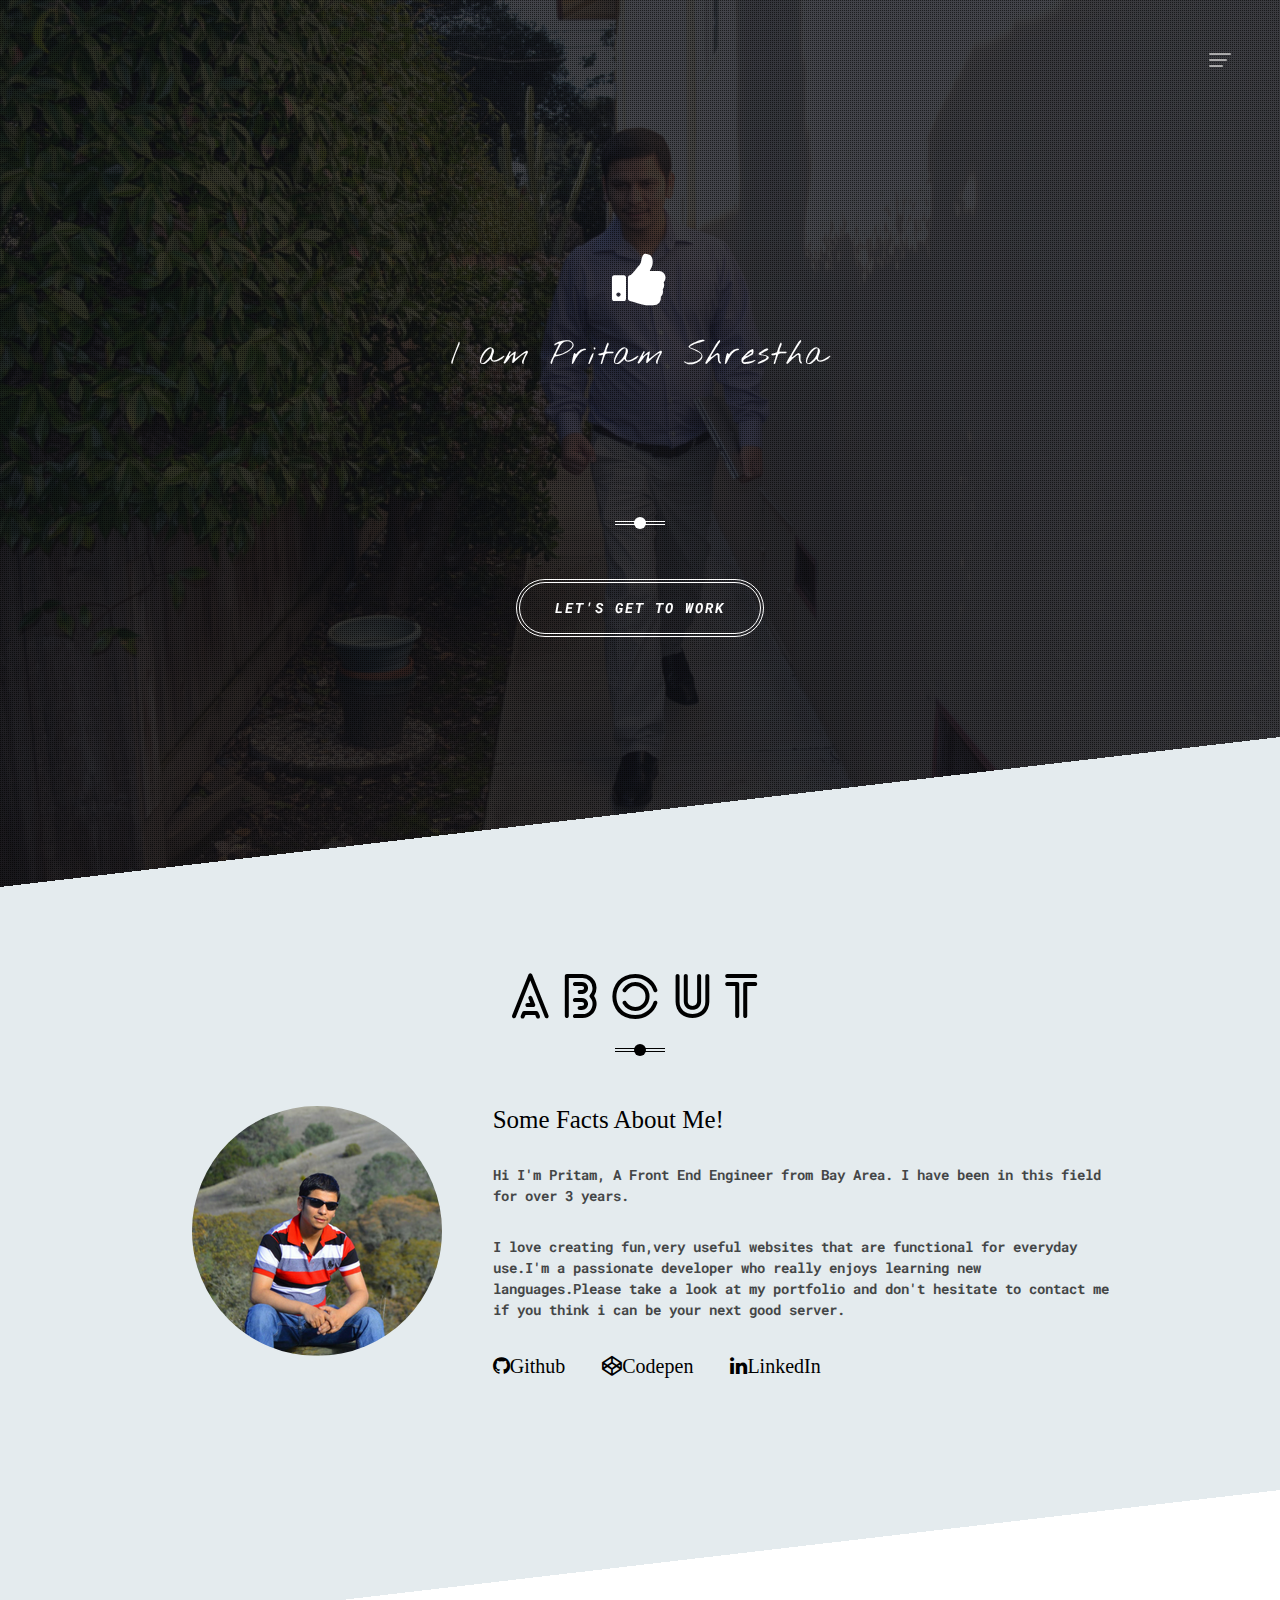
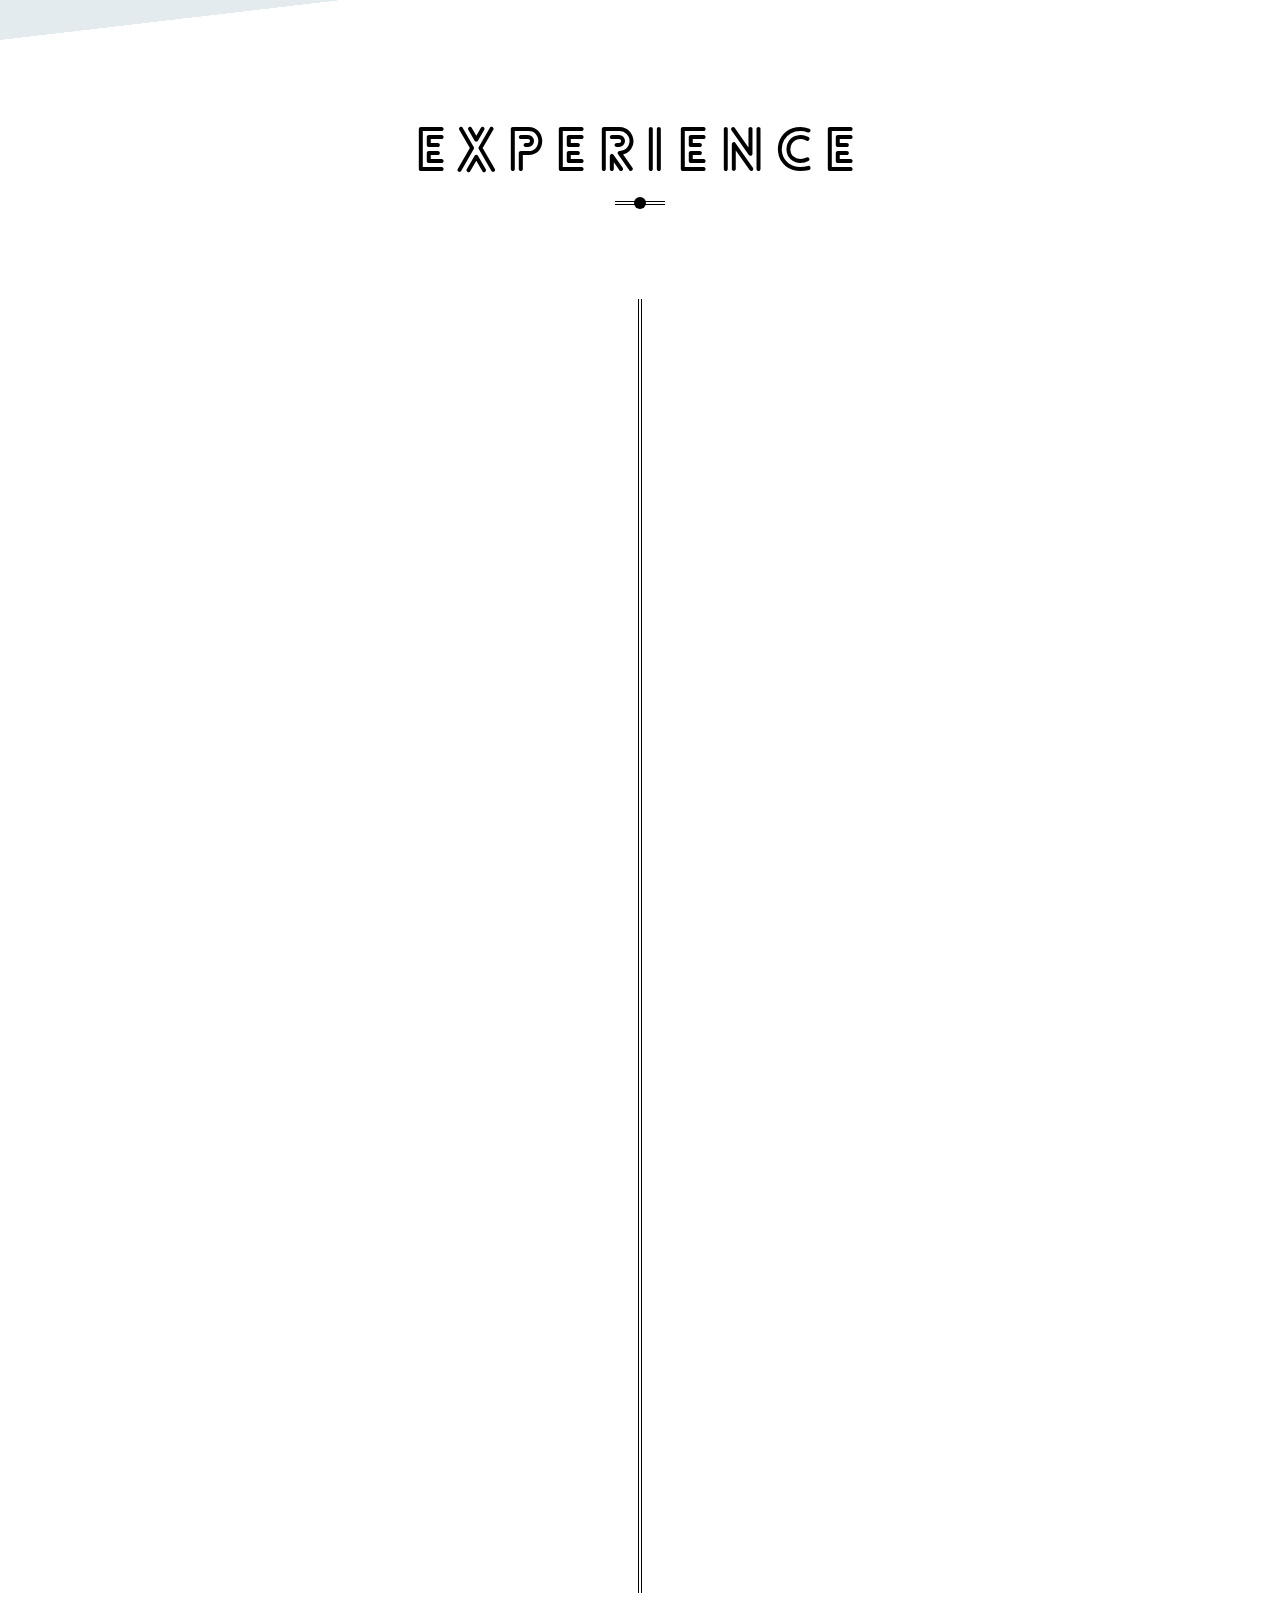
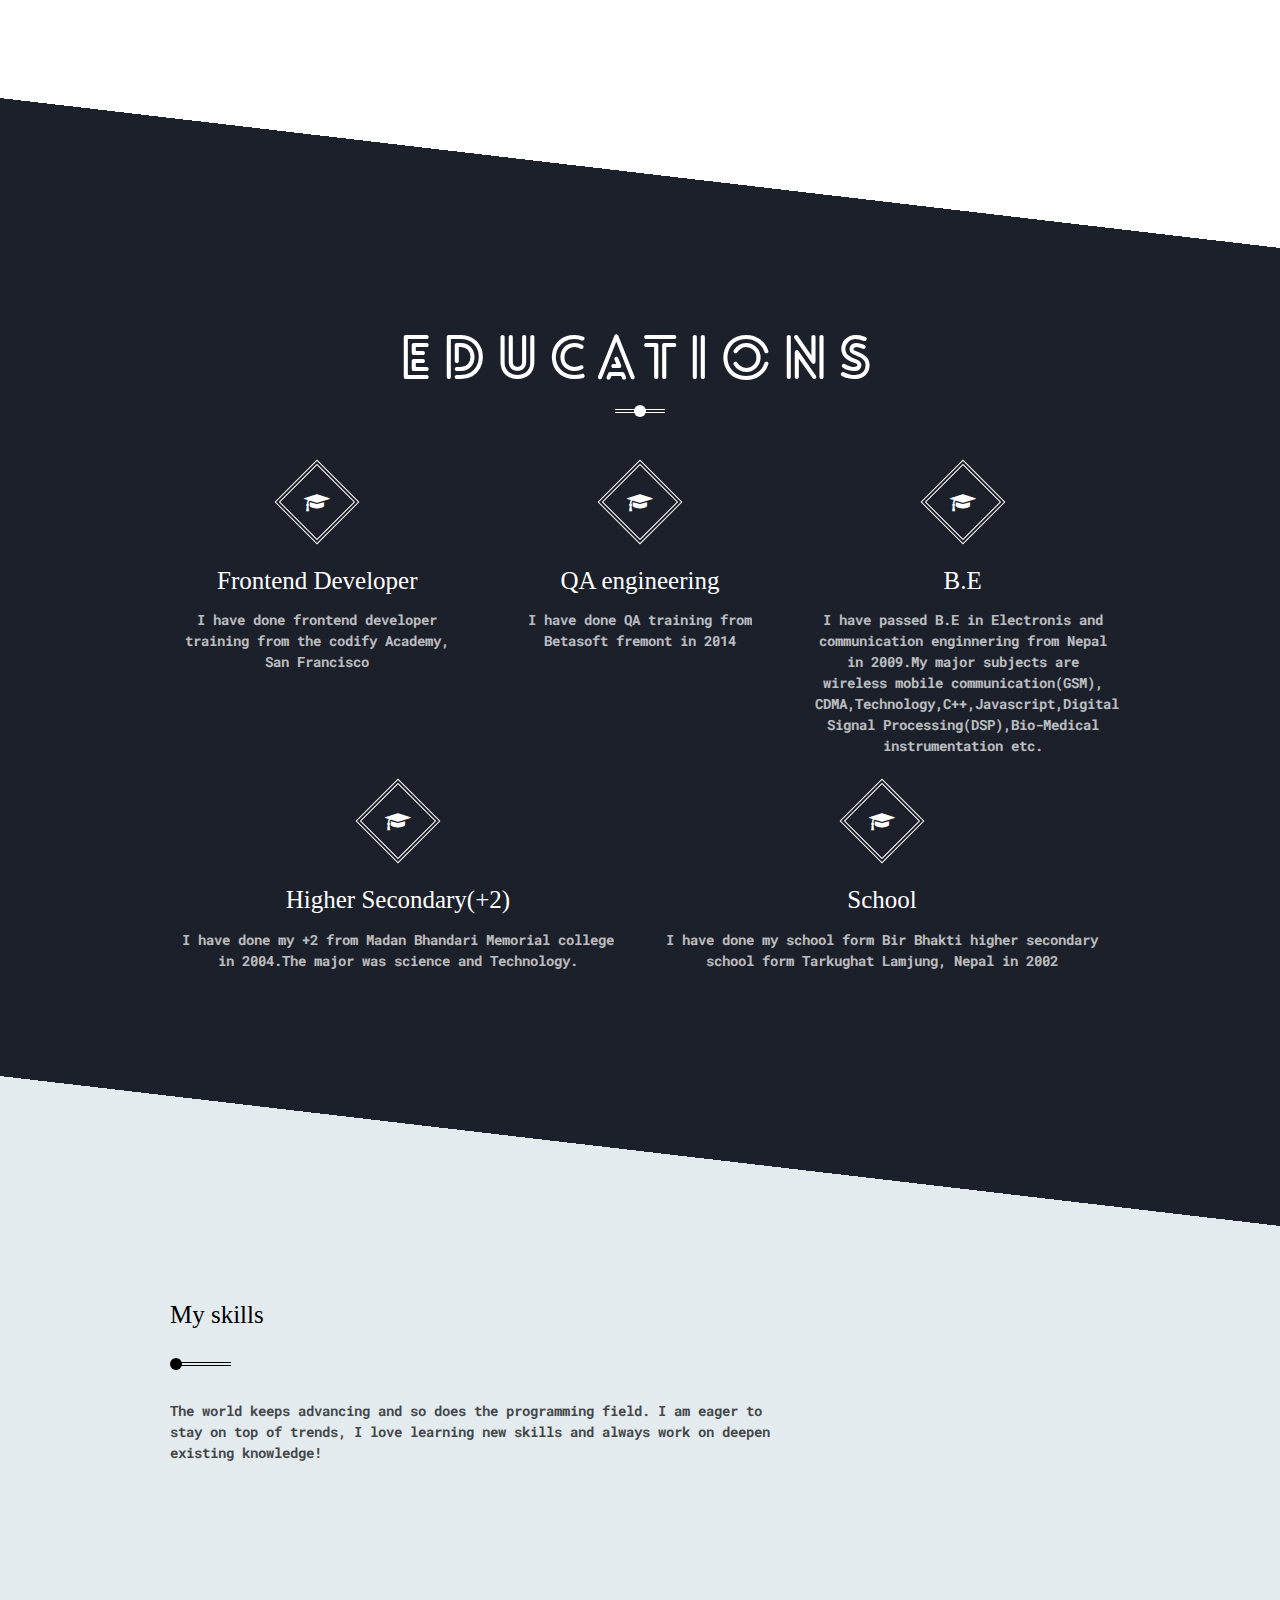
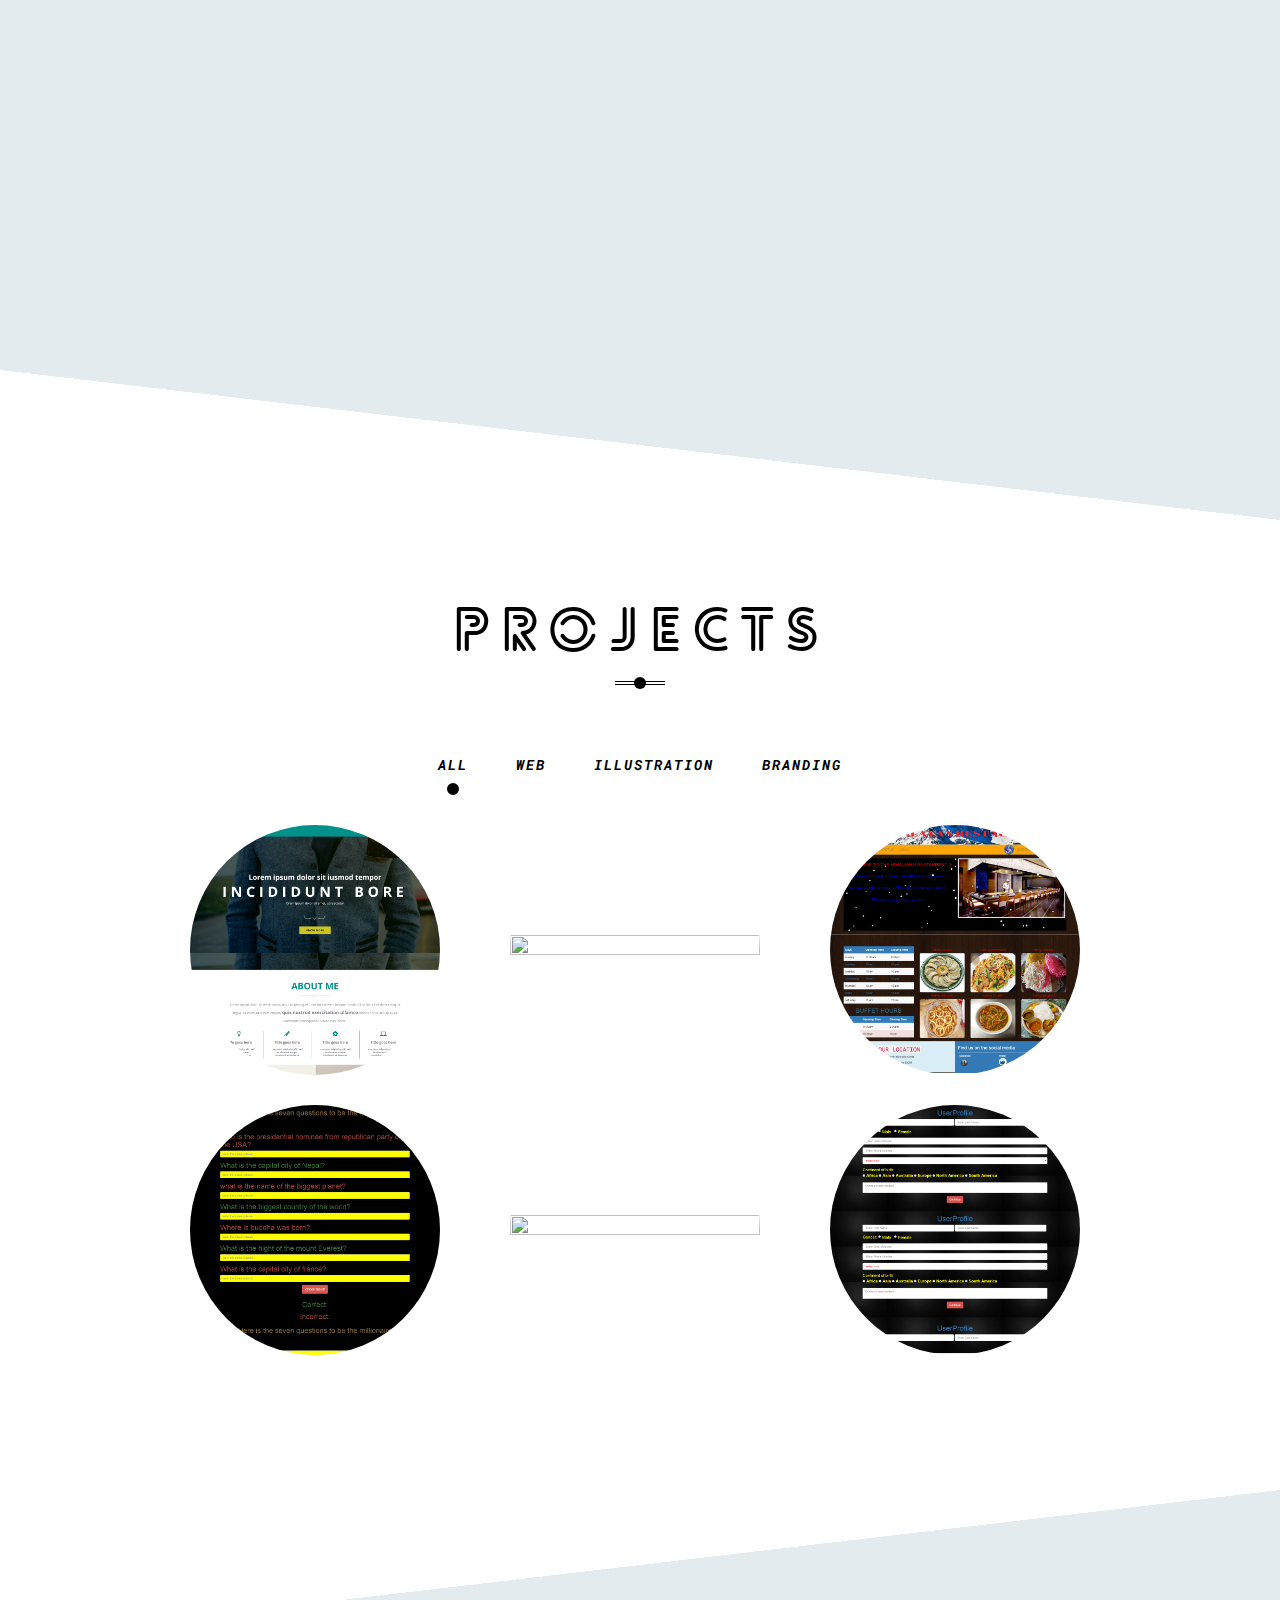
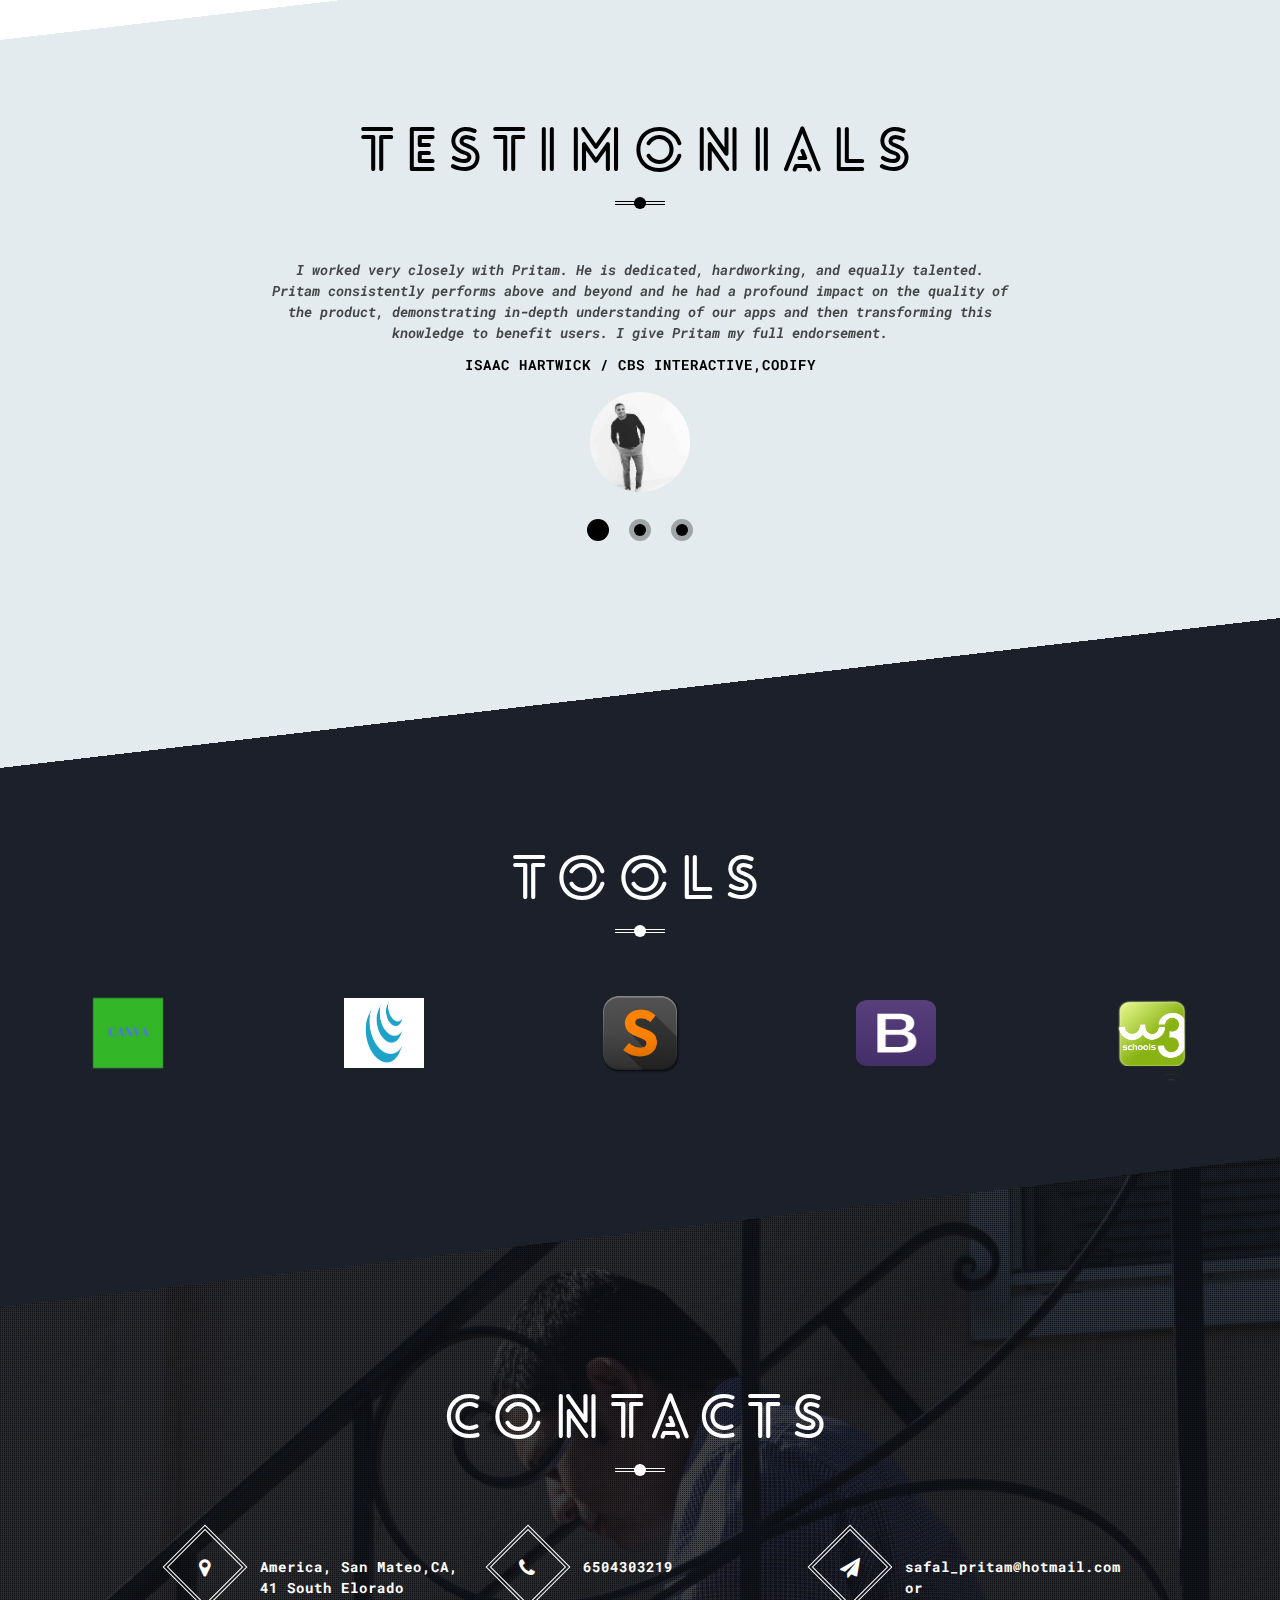
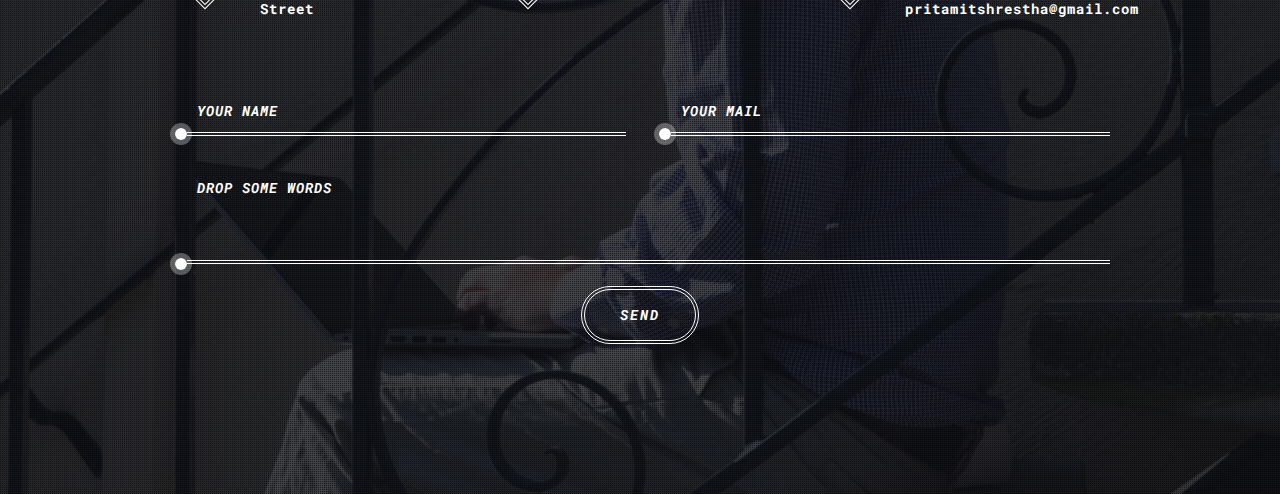
==== commit 73208665: "first commit" ====
--- a/index.html
+++ b/index.html
@@ -104,7 +104,7 @@
 
           <div class="row">
             <div class="col span_4 center">
-              <div class="site-photo"><img src="images/pritam1.png" width="250" height="250" alt="Photo" class="photo"></div>
+              <div class="site-photo"><img src="images/pritam2.png" width="250" height="250" alt="Photo" class="photo"></div>
             </div>
             <div class="col span_8">
               <h3 id="two">Some Facts About Me!</h3>
@@ -112,9 +112,9 @@
               <p>I love creating fun,very useful websites that are functional for everyday use.I'm a passionate developer who really enjoys learning new languages.Please take a look at my portfolio and don't hesitate to contact me if you think i can be your next good server. </p>
               <ul class="social-nav">
                 <!-- <li><a href="#"><i class="fa fa-behance"></i></a></li> -->
-                <li><a href="https://github.com/pritamshrestha"><i class="fa fa-github"></i></a></li>
-                <li><a href="https://codepen.io/pritamshrestha"><i class="fa fa-codepen"></i></a></li>
-                <li><a href="https://www.linkedin.com/in/pritam-shrestha"><i class="fa fa-linkedin"></i></a></li>
+                <li><a href="https://github.com/pritamshrestha"><i class="fa fa-github">Github</i></a></li>
+                <li><a href="https://codepen.io/pritamshrestha"><i class="fa fa-codepen">Codepen</i></a></li>
+                <li><a href="https://www.linkedin.com/in/pritam-shrestha-91b909126"><i class="fa fa-linkedin">LinkedIn</i></a></li>
                 <!-- <li><a href="#"><i class="fa fa-flickr"></i></a></li> -->
                 <!-- <li><a href="#"><i class="fa fa-instagram"></i></a></li> -->
               </ul>
@@ -422,8 +422,8 @@
             </blockquote>
             <blockquote>
               <p>It’s rare that you come across a stand out talent like Pritam. I am particularly impressed how quickly he takes on new challenges! His work is incredibly thorough and efficient. No matter how tight a deadline is, i know Pritam gets it done. He thinks outside of the box, is passionate and communicates effectively.</p>
-              <div class="author">narayan / Google</div>
-              <div class="site-photo"><img src="images/daji.jpg" width="70" height="70" alt=""></div>
+              <div class="author">Chris Brody/Co Founder & Lead Mentor at Codify Academy</div>
+              <div class="site-photo"><img src="images/chris.jpg" width="70" height="70" alt=""></div>
             </blockquote>
             <blockquote>
               <p>I've never met someone who's more addicted to coding than Pritam! he's not only fun to hang out with but the quality of her work is outstanding. No matter how late at night, Pritam doesn't stop until it's done. He is an inspiration to our students!</p>
@@ -490,7 +490,7 @@
               </div>
               <div class="col span_4">
                 <div class="contacts-item">
-                  <div class="icon-b"><i class="fa fa-send"></i></div><a href="mailto:mail@yoursite.com" class="email">safal_pritam@hotmail.com</a>
+                  <div class="icon-b"><i class="fa fa-send"></i></div><a href="mailto:mail@yoursite.com" class="email">safal_pritam@hotmail.com or pritamitshrestha@gmail.com</a>
                 </div>
               </div>
             </div>
--- a/styles/main.css
+++ b/styles/main.css
@@ -710,7 +710,7 @@
 }
 /*this is for the header background image*/
 #intro .bg {
-  background-image: url("../images/pritam1.png");
+  background-image: url("../images/pritam.png");
 }
 
 #intro #particles {
@@ -721,7 +721,7 @@
 }
 
 #contacts .bg {
-  background-image: url("../images/pritam2.jpg");
+  background-image: url("../images/pritam1.png");
 }
 
 .widget h3 {
